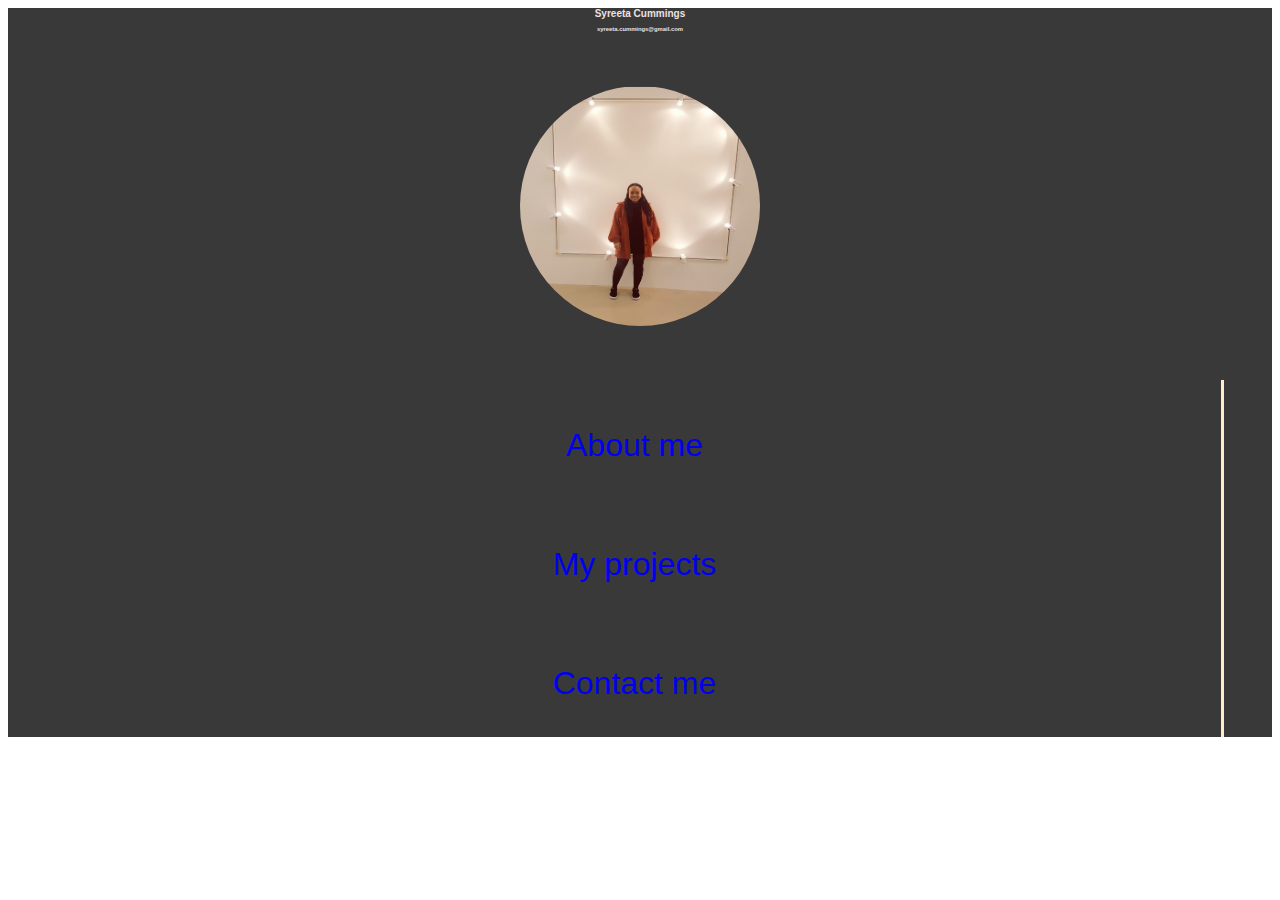
==== portfolio.html @ 4d00e8c9 "portfolio.html added" ====
<!DOCTYPE html>
<html lang="en">

<head>
  <meta charset="UTF-8" />
  <meta http-equiv="X-UA-Compatible" content="IE=edge" />
  <meta name="viewport" content="width=device-width, initial-scale=1.0" />

  <link href="https://cdn.jsdelivr.net/npm/bootstrap@5.0.0-beta3/dist/css/bootstrap.min.css" rel="stylesheet"
    integrity="sha384-eOJMYsd53ii+scO/bJGFsiCZc+5NDVN2yr8+0RDqr0Ql0h+rP48ckxlpbzKgwra6" crossorigin="anonymous" />

  <link rel="stylesheet" href="https://use.fontawesome.com/releases/v5.8.1/css/all.css"
    integrity="sha384-50oBUHEmvpQ+1lW4y57PTFmhCaXp0ML5d60M1M7uH2+nqUivzIebhndOJK28anvf" crossorigin="anonymous" />

  <link rel="stylesheet" type="text/css" href="Assets/style.css" />

  <title>Syreeta Cummings | Portfolio</title>
</head>

<body>
  <header class="d-flex flex-wrap flex-row header">
    <div>
    <h1 class="portfolio-title p-3">Syreeta Cummings</h1>
   
      <h3 class="p-4">syreeta.cummings@gmail.com</h3>
    </div>

    <div class="my-photo-container">
      <!--container used for image-->
      <img class="my-photo" src="./Assets/Images/Portfolio photo2 (2).jpg" alt="Portfolio-photo" />
    </div>
    <nav class="navbar navbar-expand-lg navbar-dark">
      <div class="container-fluid">
        <ul>
          <div class="about-me">
            <li>
              <a class="links" href="#about-me__info"> About me</a>
            </li>
          </div>
          <div class="my-projects">
            <li>
              <a class="links" href="#project-one">My projects</a>
            </li>
          </div>
          <div class="contact-me">
            <li>
              <a class="links" href="#contact-me__details">Contact me </a>
            </li>
          </div>
        </ul>
        
      </div>
    </nav>
  </header>
</body>

</html>
</body>

</html>
---- Assets/style.css ----
.hero {
  max-width: 100%;
  max-height: 10%;
  opacity: 0.9;
}

.header {
  text-align: center;
  background-color: rgb(58, 57, 57);
  color: rgb(235, 225, 225);
  font-size: 5px;
  font-family: "Trebuchet MS", "Lucida Sans Unicode", "Lucida Grande",
    "Lucida Sans", Arial, sans-serif;
}

/* Flex property added to ensure the page is responsive. */
.Navigation-bar-links {
  font-size: 5px;
}

/* Navigation bar links  */
.links {
  text-decoration: none;
  font-size: 2rem;
  flex-wrap: wrap;
  text-align: center;
}

.about-me {
  list-style-type: none;
  border-right: solid blanchedalmond;
  font-size: 3rem;
  margin-right: 3rem;
  padding: 2rem;
  justify-content: center;
}

.my-projects {
  list-style-type: none;
  border-right: solid blanchedalmond;
  font-size: 3rem;
  margin-right: 3rem;
  padding: 2rem;
  justify-content: center;
}

.contact-me {
  list-style-type: none;
  border-right: solid blanchedalmond;
  font-size: 3rem;
  margin-right: 3rem;
  padding: 2rem;
  justify-content: center;
}

/*Main information on page*/
.main-container {
  display: flex;
  background-color: rgb(58, 57, 57);
  color: rgb(235, 225, 225);
  font-size: 10px;
  font-family: "Trebuchet MS", "Lucida Sans Unicode", "Lucida Grande",
    "Lucida Sans", Arial, sans-serif;
}

.my-photo-container {
  padding: 3rem;
}

.my-photo {
  width: 15rem;
  height: 15rem;
  border-radius: 20rem;
}

.information {
  display: flex;
  flex-wrap: wrap;
  flex-shrink: 1; /*shrinks the information if the screen becomes too small*/
  width: 100%;
}

.about-me__info {
  font-size: 1.5rem;
  flex-wrap: wrap;
  justify-content: space-between;
}
.about-me__info h3 {
  font-size: 3rem;
}

.contact-me__details h3 {
  font-size: 3rem;
}

.contact-me__details {
  font-size: 2rem;
  margin-left: 1rem;
}
.projects-section {
  background-color: rgb(58, 57, 57);
}
.project-one-container {
  max-width: 100%;
  max-height: 10%;
  display: flex;
  padding-bottom: 2rem;
}

.project-one {
  position: relative;
  width: 50%;
  margin-left: auto;
  margin-right: auto;
  flex-wrap: wrap;
}

.project-one-img {
  max-width: 100%;
  width: 100%;
  height: auto;
  padding: 4rem;
  padding-left: 6rem;
  flex-wrap: wrap;
  opacity: 0.9;
}

.projects-container {
  display: flex;
  flex-shrink: inherit;
  justify-content: space-around;
}

.projects-img {
  width: 80%;
  justify-content: space-around;
  padding-left: 5rem;
  flex-wrap: row;
  opacity: 0.9;
}

.project-cards {
  max-width: 100%;
  flex-wrap: row;
}

/* Media queries */
/* @media screen and (max-width: 1024px) and (min-width: 768px) {
  html {
    width: 100%;
  }
  .information {
    flex-wrap: wrap;
    display: inline;
  }
  .button-one {
    width: 50%;
    font-size: 100%;
  }
  .button-two,
  .button-three,
  .button-four {
    width: 10%;
    font-size: 1rem;
  }
} */

/* @media screen and (max-width: 767px) and (min-width: 480px) {
  html {
    width: 75%;
  }
  .information {
    flex-wrap: wrap;
    display: inline;
  }
  .hero {
    padding-left: 100px;
  }
  .button-one {
    width: 60%;
    max-height: 10%;
    top: 40%;
    font-size: 100%;
  }
  .button-two,
  .button-three,
  .button-four {
    width: 20%;
    font-size: 1rem;
    display: none;
  }
} */
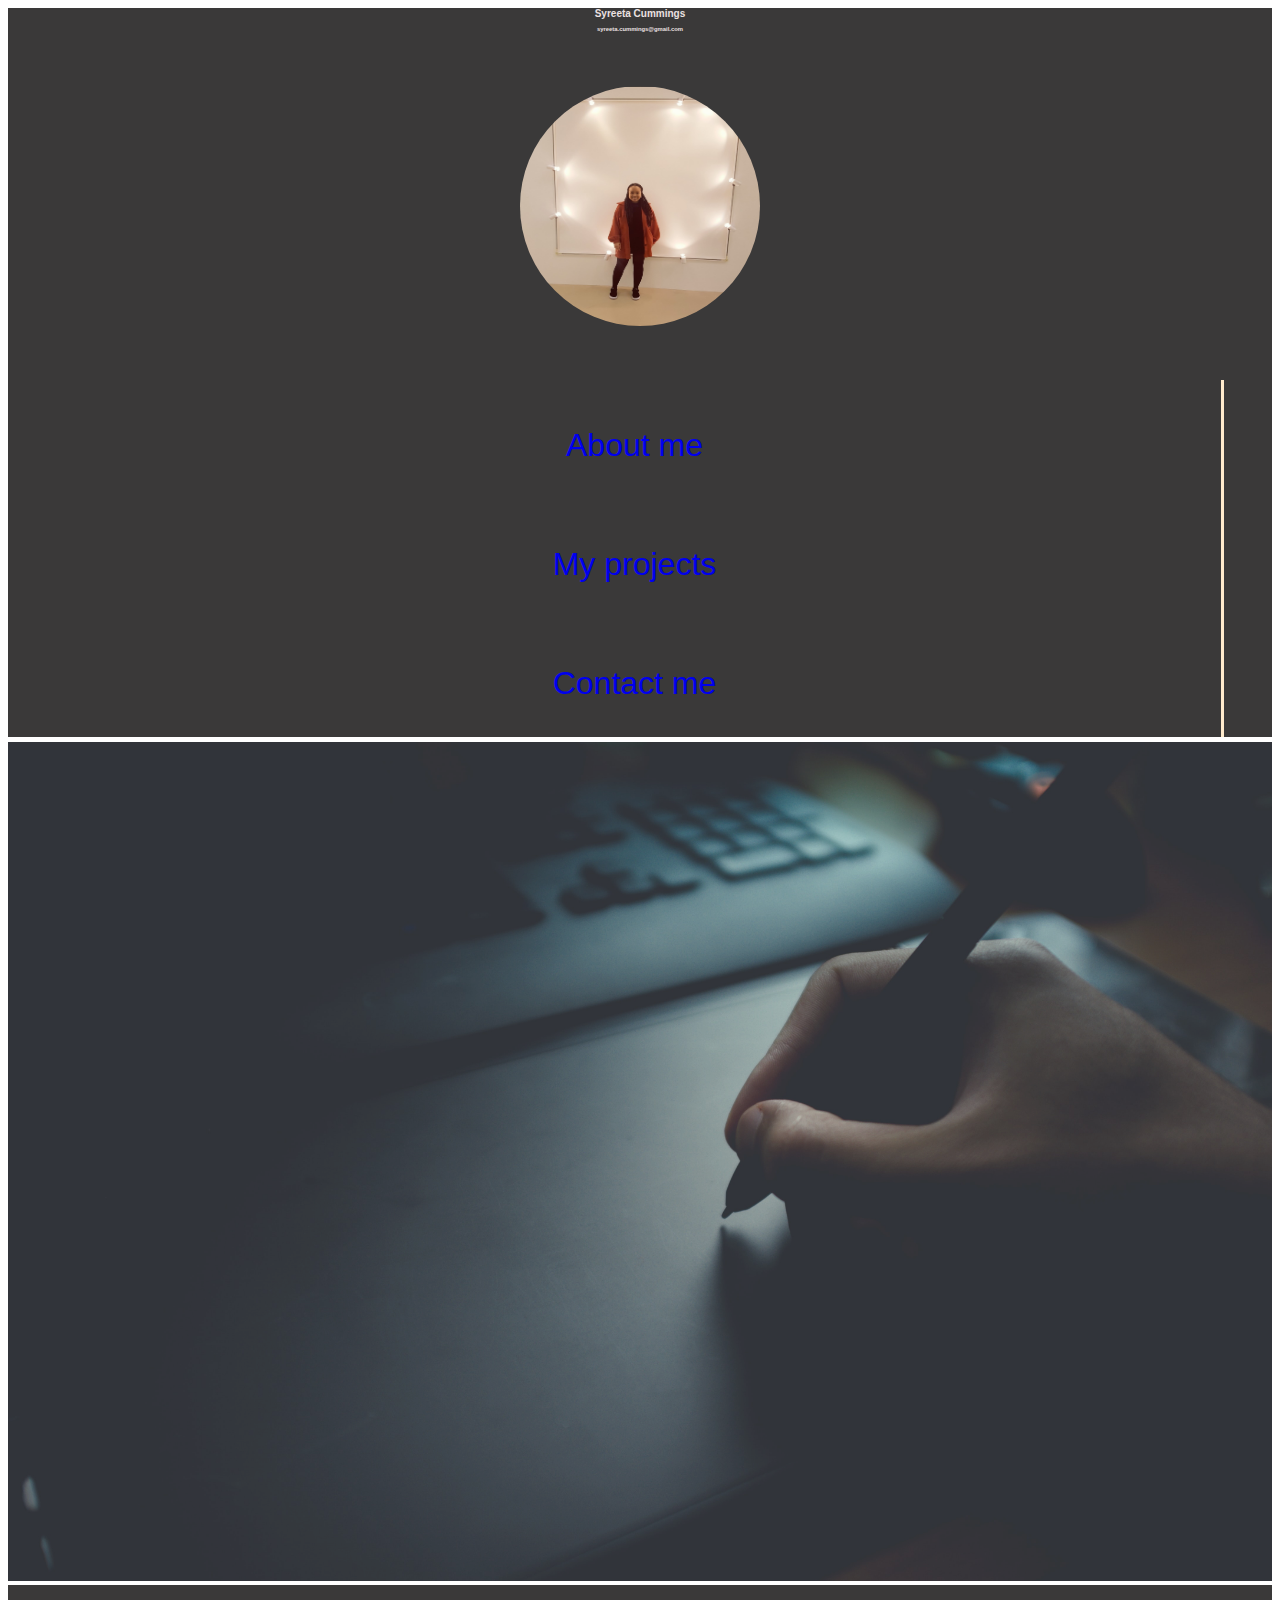
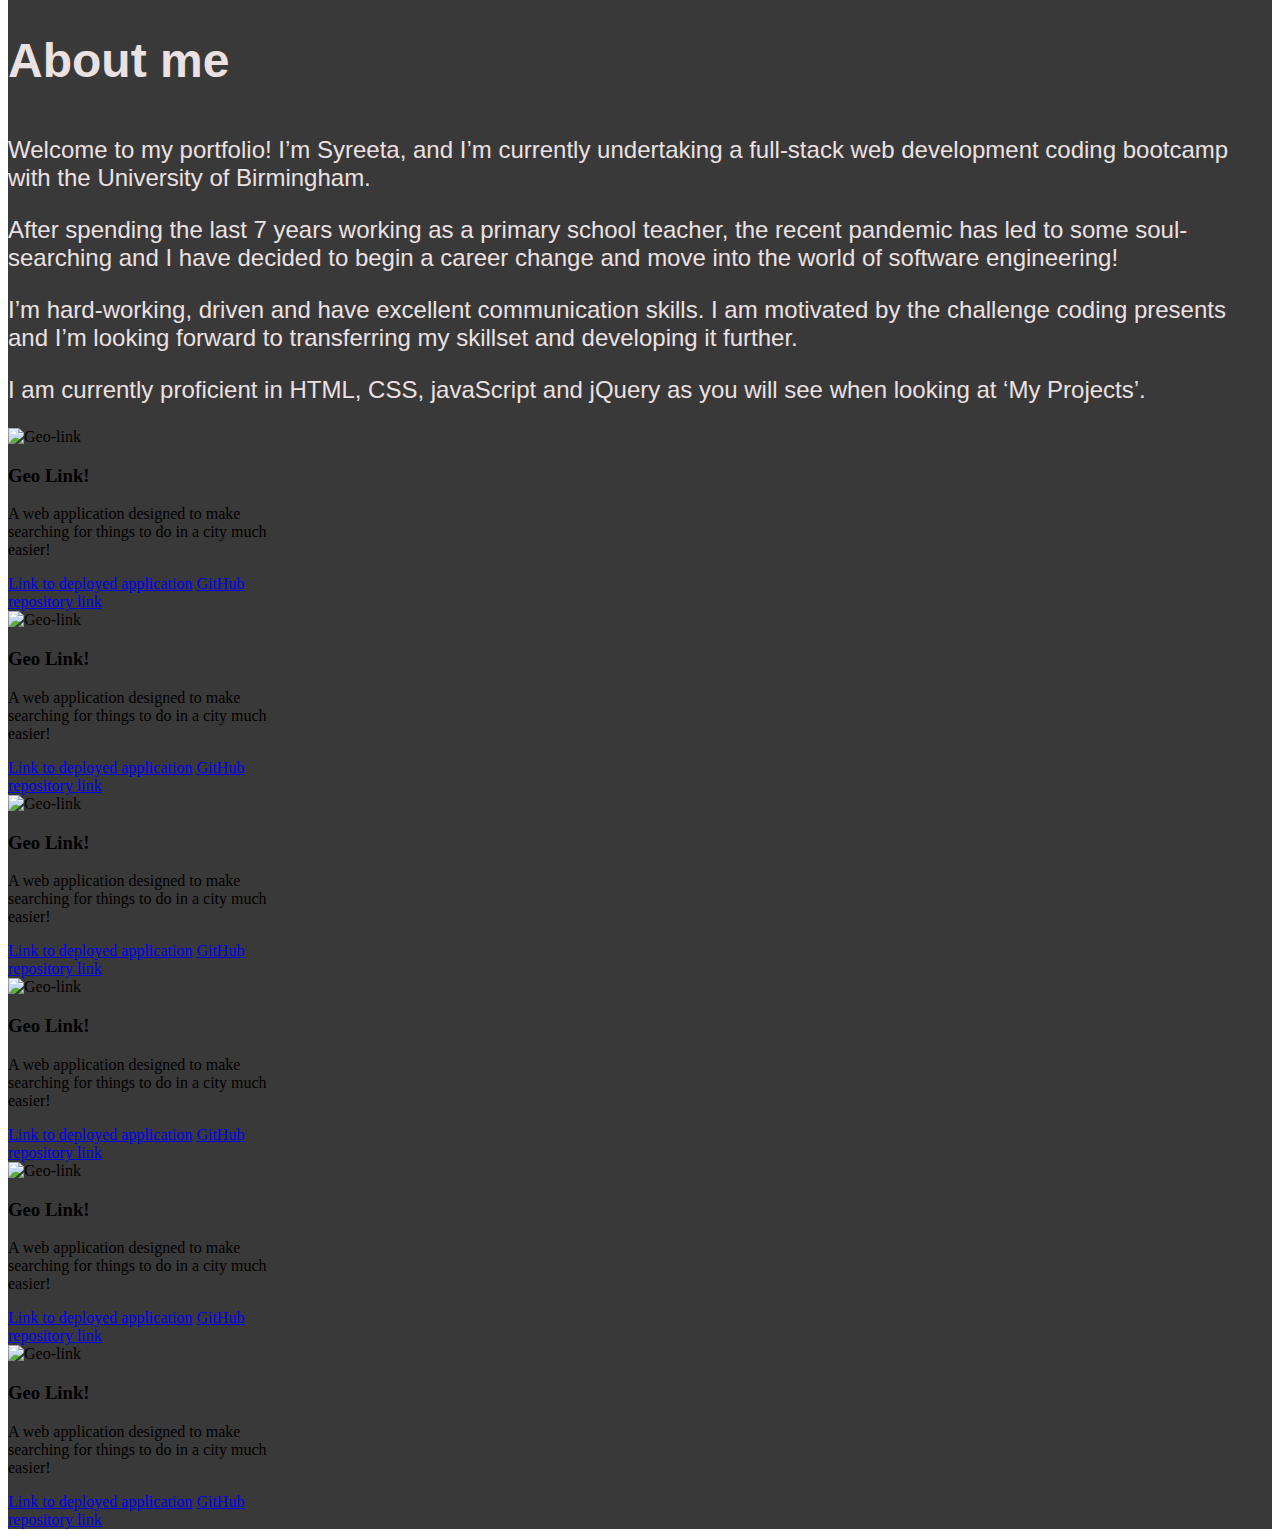
==== commit d23019b5: "cards added correctly with flex" ====
--- a/portfolio.html
+++ b/portfolio.html
@@ -20,8 +20,8 @@
 <body>
   <header class="d-flex flex-wrap flex-row header">
     <div>
-    <h1 class="portfolio-title p-3">Syreeta Cummings</h1>
-   
+      <h1 class="portfolio-title p-3">Syreeta Cummings</h1>
+
       <h3 class="p-4">syreeta.cummings@gmail.com</h3>
     </div>
 
@@ -48,13 +48,170 @@
             </li>
           </div>
         </ul>
-        
       </div>
     </nav>
+
+    <section id="contact-me__details" class="contact-me__details p-5">
+      <!--links to each website provided-->
+
+      <div class="contact-Linkedin">
+        <a href="https://www.linkedin.com/in/syreeta-c-ba8b6b202/"><i class="fab fa-linkedin-in fa-5x"></i></a>
+      </div>
+      <div class="contact-GitHub">
+        <a href="https://github.com/SyreetaC">
+          <i class="fab fa-github fa-5x"></i></a>
+      </div>
+    </section>
   </header>
+  <div>
+    <img src="Assets/Images/glenn-carstens-peters-P1qyEf1g0HU-unsplash.jpg" alt="Hand-working-on-laptop" class="hero" />
+  </div>
+
+  <main>
+    <div class="main-container">
+      <div class="d-flex justify-content-center">
+        <div class="row justify-content-around">
+          <div class="col-9">
+            <div class="information">
+              <section id="about-me__info" class="about-me__info">
+                <h3>About me</h3>
+                <p>
+                  Welcome to my portfolio! I’m Syreeta, and I’m currently
+                  undertaking a full-stack web development coding bootcamp with the
+                  University of Birmingham.
+                </p>
+                <p>
+                  After spending the last 7 years working as a primary school
+                  teacher, the recent pandemic has led to some soul-searching and I
+                  have decided to begin a career change and move into the world of
+                  software engineering!
+                </p>
+                <p>
+                  I’m hard-working, driven and have excellent communication skills.
+                  I am motivated by the challenge coding presents and I’m looking
+                  forward to transferring my skillset and developing it further.
+                </p>
+                <p>
+                  I am currently proficient in HTML, CSS, javaScript and jQuery as you will see when
+                  looking at ‘My Projects’.
+                </p>
+              </section>
+            </div>
+          </div>
+        </div>
+      </div>
+  </main>
+
+  <div>
+    <section class="projects-section d-flex flex-wrap justify-content-evenly">
+      <div class="project-one-container">
+
+        <div class="card m-3" id="project-one" style="width: 18rem;">
+          <img src="assets/images/Geo-link.png" class="card-img-top" alt="Geo-link">
+          <div class="card-body">
+            <h3 class="card-title">Geo Link!</h3>
+            <p class="card-text"> A web application designed to make searching for things to do in a city much easier!
+            </p>
+          </div>
+          <div class="card-body">
+            <a href="https://syreetac.github.io/geo-link/" class="card-link">Link to deployed application</a>
+            <a href="https://github.com/SyreetaC/geo-link" class="card-link">GitHub repository link</a>
+          </div>
+        </div>
+
+      </div>
+      <!-- Project 2 -->
+      <div class="project-one-container">
+
+        <div class="card m-3" id="project-one" style="width: 18rem;">
+          <img src="assets/images/Geo-link.png" class="card-img-top" alt="Geo-link">
+          <div class="card-body">
+            <h3 class="card-title">Geo Link!</h3>
+            <p class="card-text"> A web application designed to make searching for things to do in a city much easier!
+            </p>
+          </div>
+          <div class="card-body">
+            <a href="https://syreetac.github.io/geo-link/" class="card-link">Link to deployed application</a>
+            <a href="https://github.com/SyreetaC/geo-link" class="card-link">GitHub repository link</a>
+          </div>
+        </div>
+
+      </div>
+      
+      <!-- Project 3 -->
+      <div class="project-one-container">
+
+        <div class="card m-3" id="project-one" style="width: 18rem;">
+          <img src="assets/images/Geo-link.png" class="card-img-top" alt="Geo-link">
+          <div class="card-body">
+            <h3 class="card-title">Geo Link!</h3>
+            <p class="card-text"> A web application designed to make searching for things to do in a city much easier!
+            </p>
+          </div>
+          <div class="card-body">
+            <a href="https://syreetac.github.io/geo-link/" class="card-link">Link to deployed application</a>
+            <a href="https://github.com/SyreetaC/geo-link" class="card-link">GitHub repository link</a>
+          </div>
+        </div>
+
+      </div>
+      
+      <!-- Project 4 -->
+      <div class="project-one-container">
+
+        <div class="card m-3" id="project-one" style="width: 18rem;">
+          <img src="assets/images/Geo-link.png" class="card-img-top" alt="Geo-link">
+          <div class="card-body">
+            <h3 class="card-title">Geo Link!</h3>
+            <p class="card-text"> A web application designed to make searching for things to do in a city much easier!
+            </p>
+          </div>
+          <div class="card-body">
+            <a href="https://syreetac.github.io/geo-link/" class="card-link">Link to deployed application</a>
+            <a href="https://github.com/SyreetaC/geo-link" class="card-link">GitHub repository link</a>
+          </div>
+        </div>
+
+      </div>
+     
+      <!-- Project 5 -->
+      <div class="project-one-container">
+
+        <div class="card m-3" id="project-one" style="width: 18rem;">
+          <img src="assets/images/Geo-link.png" class="card-img-top" alt="Geo-link">
+          <div class="card-body">
+            <h3 class="card-title">Geo Link!</h3>
+            <p class="card-text"> A web application designed to make searching for things to do in a city much easier!
+            </p>
+          </div>
+          <div class="card-body">
+            <a href="https://syreetac.github.io/geo-link/" class="card-link">Link to deployed application</a>
+            <a href="https://github.com/SyreetaC/geo-link" class="card-link">GitHub repository link</a>
+          </div>
+        </div>
+
+      </div>
+     
+      <!-- Project 6 -->
+      <div class="project-one-container">
+
+        <div class="card m-3" id="project-one" style="width: 18rem;">
+          <img src="assets/images/Geo-link.png" class="card-img-top" alt="Geo-link">
+          <div class="card-body">
+            <h3 class="card-title">Geo Link!</h3>
+            <p class="card-text"> A web application designed to make searching for things to do in a city much easier!
+            </p>
+          </div>
+          <div class="card-body">
+            <a href="https://syreetac.github.io/geo-link/" class="card-link">Link to deployed application</a>
+            <a href="https://github.com/SyreetaC/geo-link" class="card-link">GitHub repository link</a>
+          </div>
+        </div>
+
+      </div>
+      
+    </section>
+  </div>
 </body>
 
-</html>
-</body>
-
 </html>--- a/Assets/style.css
+++ b/Assets/style.css
@@ -100,12 +100,12 @@
 .projects-section {
   background-color: rgb(58, 57, 57);
 }
-.project-one-container {
+/* .project-one-container {
   max-width: 100%;
   max-height: 10%;
   display: flex;
   padding-bottom: 2rem;
-}
+} */
 
 .project-one {
   position: relative;
@@ -143,50 +143,3 @@
   max-width: 100%;
   flex-wrap: row;
 }
-
-/* Media queries */
-/* @media screen and (max-width: 1024px) and (min-width: 768px) {
-  html {
-    width: 100%;
-  }
-  .information {
-    flex-wrap: wrap;
-    display: inline;
-  }
-  .button-one {
-    width: 50%;
-    font-size: 100%;
-  }
-  .button-two,
-  .button-three,
-  .button-four {
-    width: 10%;
-    font-size: 1rem;
-  }
-} */
-
-/* @media screen and (max-width: 767px) and (min-width: 480px) {
-  html {
-    width: 75%;
-  }
-  .information {
-    flex-wrap: wrap;
-    display: inline;
-  }
-  .hero {
-    padding-left: 100px;
-  }
-  .button-one {
-    width: 60%;
-    max-height: 10%;
-    top: 40%;
-    font-size: 100%;
-  }
-  .button-two,
-  .button-three,
-  .button-four {
-    width: 20%;
-    font-size: 1rem;
-    display: none;
-  }
-} */
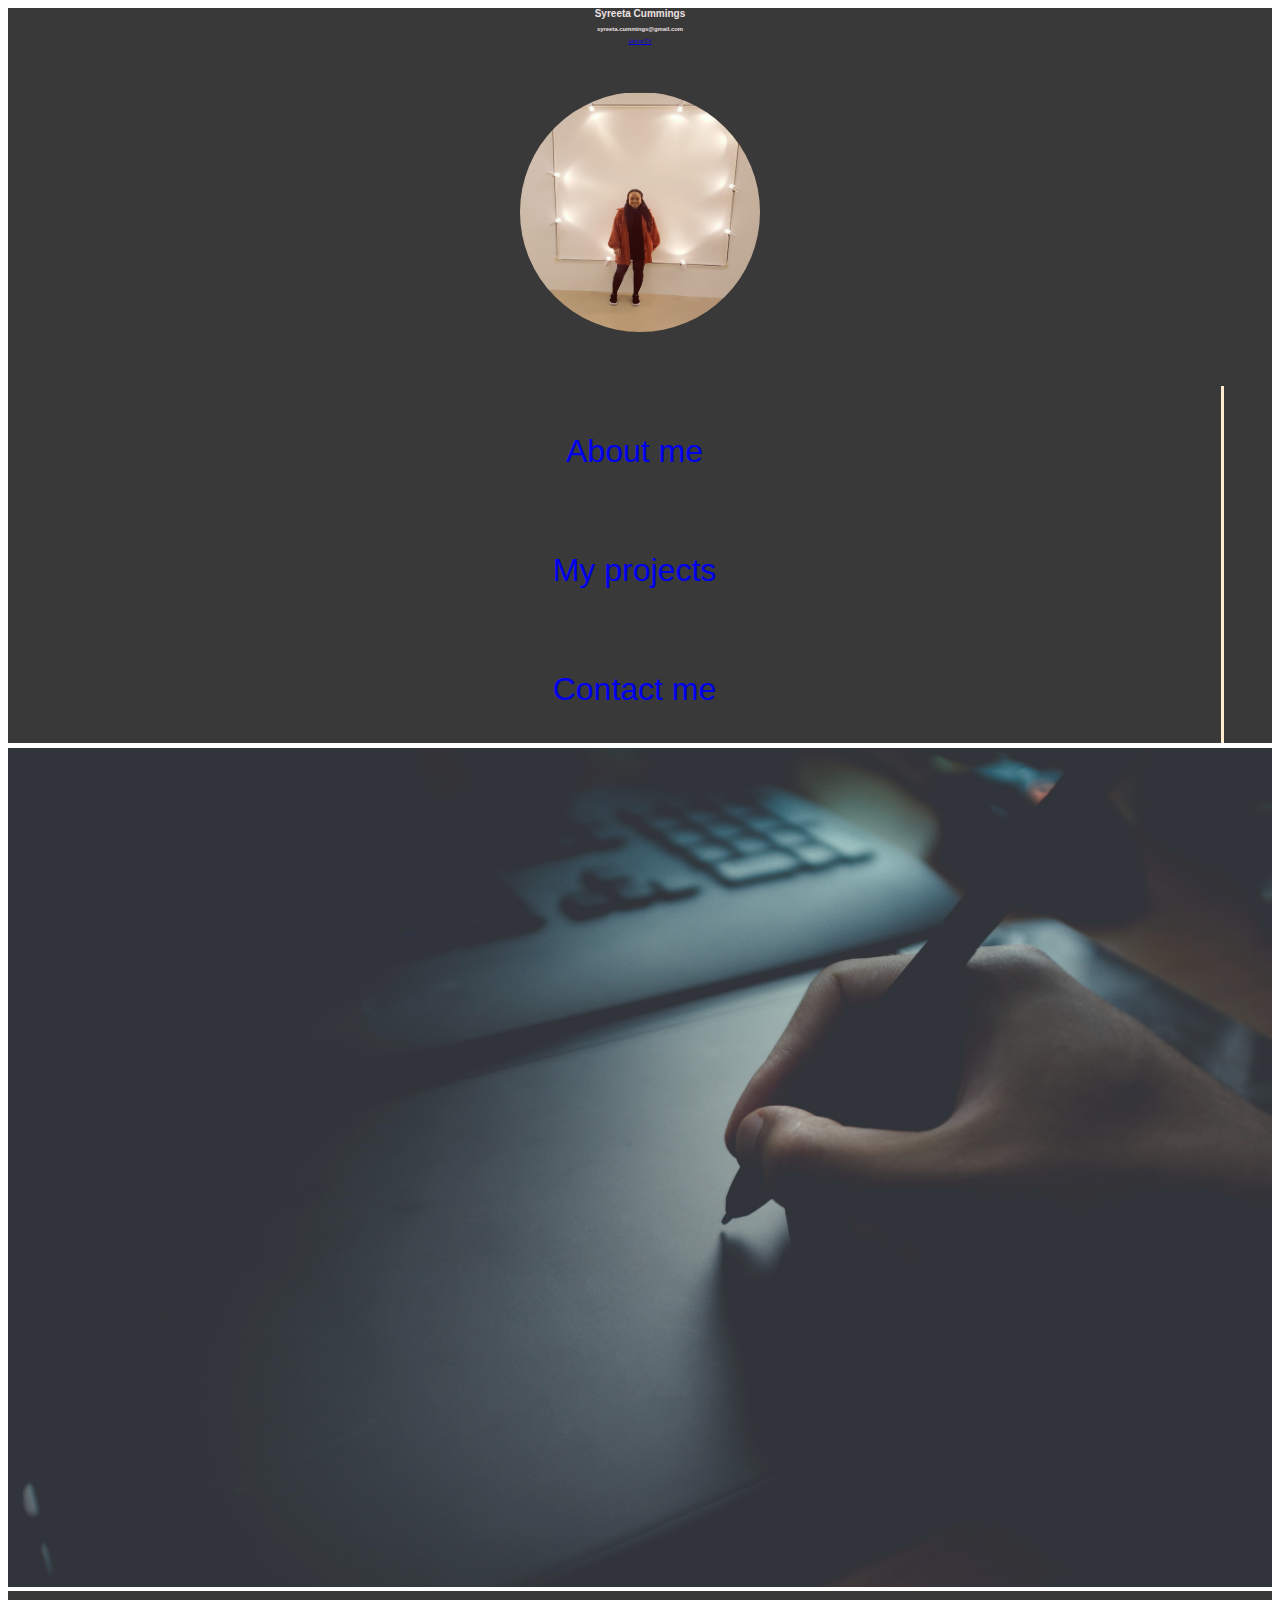
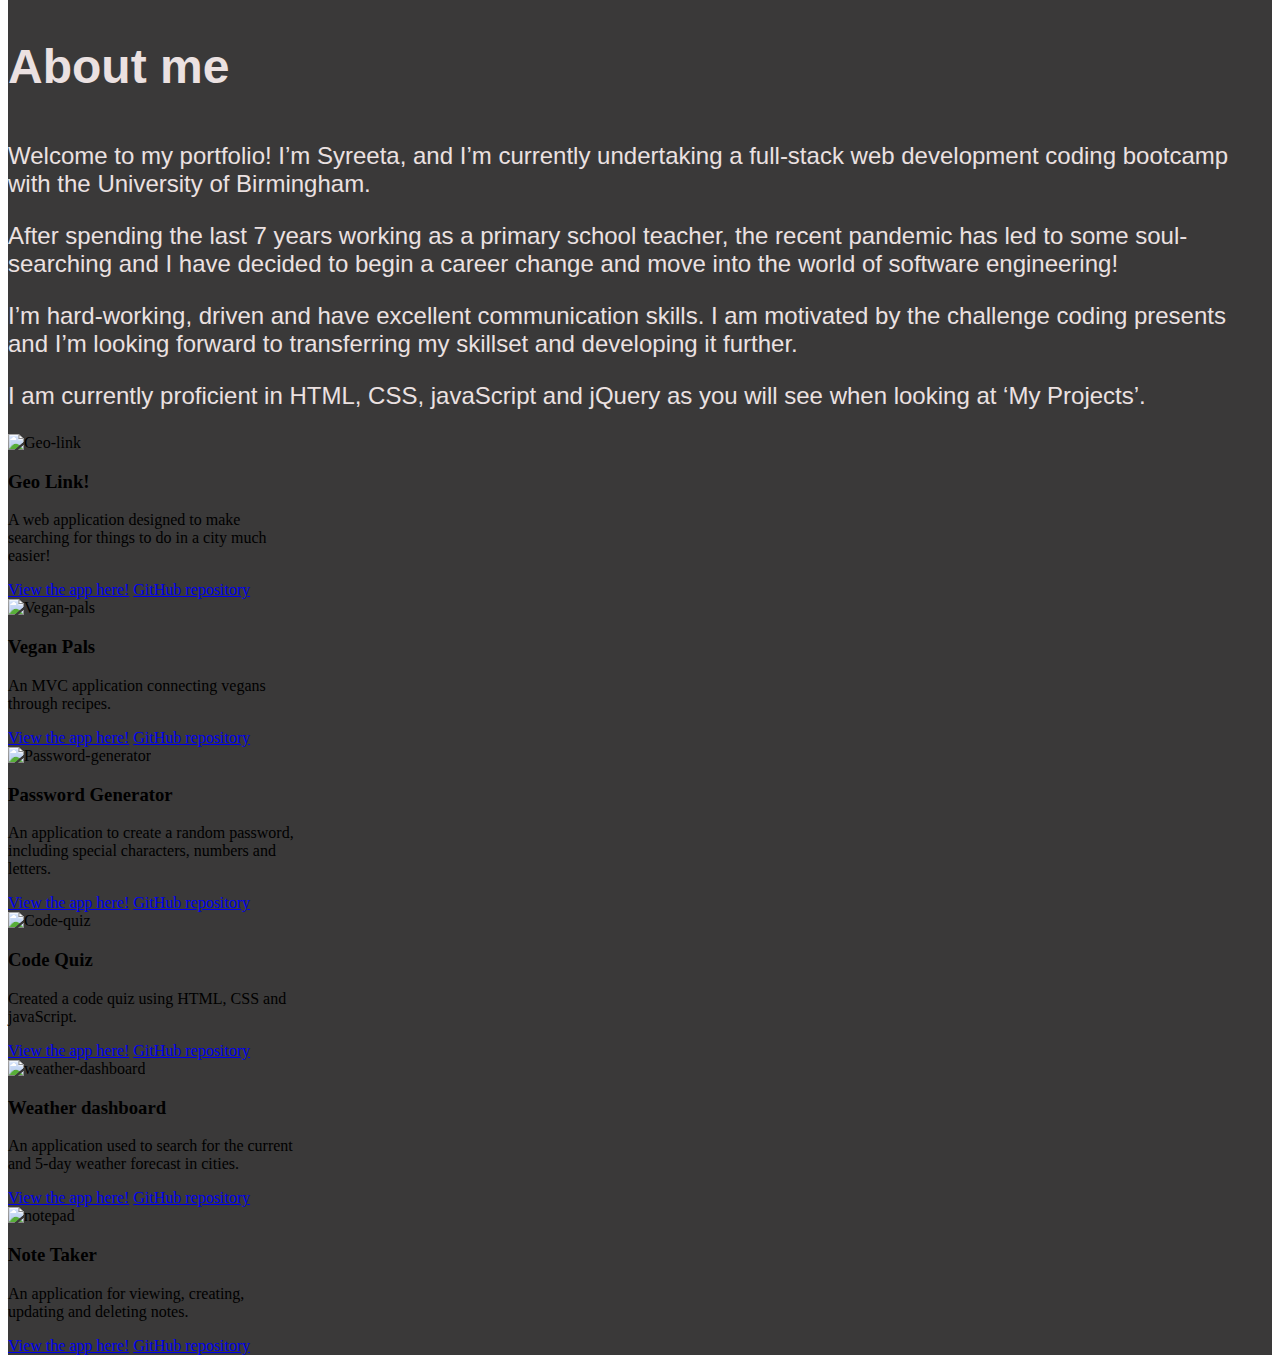
==== commit 1f8bb8c6: "added project images and cards now responsive" ====
--- a/portfolio.html
+++ b/portfolio.html
@@ -23,6 +23,9 @@
       <h1 class="portfolio-title p-3">Syreeta Cummings</h1>
 
       <h3 class="p-4">syreeta.cummings@gmail.com</h3>
+
+      <a href="https://drive.google.com/file/d/1sUN8LPDAFVQ6pjAJCc61Nvwi6i2tLEHL/view?usp=sharing"
+        class="btn btn-secondary btn-lg" tabindex="-1" role="button" aria-disabled="true">Link to CV</a>
     </div>
 
     <div class="my-photo-container">
@@ -51,7 +54,7 @@
       </div>
     </nav>
 
-    <section id="contact-me__details" class="contact-me__details p-5">
+    <section id="contact-me__details" class="contact-me__details py-5">
       <!--links to each website provided-->
 
       <div class="contact-Linkedin">
@@ -104,112 +107,113 @@
 
   <div>
     <section class="projects-section d-flex flex-wrap justify-content-evenly">
-      <div class="project-one-container">
-
-        <div class="card m-3" id="project-one" style="width: 18rem;">
-          <img src="assets/images/Geo-link.png" class="card-img-top" alt="Geo-link">
-          <div class="card-body">
-            <h3 class="card-title">Geo Link!</h3>
-            <p class="card-text"> A web application designed to make searching for things to do in a city much easier!
-            </p>
-          </div>
-          <div class="card-body">
-            <a href="https://syreetac.github.io/geo-link/" class="card-link">Link to deployed application</a>
-            <a href="https://github.com/SyreetaC/geo-link" class="card-link">GitHub repository link</a>
-          </div>
-        </div>
-
-      </div>
+
+      <!--Project 1 -->
+      <div class="card m-3 text-center" id="project-one" style="width: 18rem;">
+        <img src="assets/images/Geo-link.png" class="card-img-top" alt="Geo-link">
+        <div class="card-body">
+          <h3 class="card-title">Geo Link!</h3>
+          <p class="card-text"> A web application designed to make searching for things to do in a city much easier!
+          </p>
+        </div>
+        <div class="card-body">
+          <a href="https://syreetac.github.io/geo-link/" class="btn btn-secondary btn-lg mb-2" tabindex="-1"
+            role="button" aria-disabled="true">View the app here!</a>
+          <a href="https://github.com/SyreetaC/geo-link" class="btn btn-secondary btn-lg mb-2" tabindex="-1"
+            role="button" aria-disabled="true">GitHub repository</a>
+        </div>
+      </div>
+
+
       <!-- Project 2 -->
-      <div class="project-one-container">
-
-        <div class="card m-3" id="project-one" style="width: 18rem;">
-          <img src="assets/images/Geo-link.png" class="card-img-top" alt="Geo-link">
-          <div class="card-body">
-            <h3 class="card-title">Geo Link!</h3>
-            <p class="card-text"> A web application designed to make searching for things to do in a city much easier!
-            </p>
-          </div>
-          <div class="card-body">
-            <a href="https://syreetac.github.io/geo-link/" class="card-link">Link to deployed application</a>
-            <a href="https://github.com/SyreetaC/geo-link" class="card-link">GitHub repository link</a>
-          </div>
-        </div>
-
-      </div>
-      
+      <div class="card m-3 text-center" id="project-one" style="width: 18rem;">
+        <img src="assets/images/vegan-pals.png" class="card-img-top" alt="Vegan-pals">
+        <div class="card-body">
+          <h3 class="card-title">Vegan Pals</h3>
+          <p class="card-text"> An MVC application connecting vegans through recipes.
+          </p>
+        </div>
+        <div class="card-body">
+          <a href="https://stormy-stream-13655.herokuapp.com/" class="btn btn-secondary btn-lg mb-2" tabindex="-1"
+            role="button" aria-disabled="true">View the app here!</a>
+          <a href="https://github.com/SyreetaC/vegan-pals" class="btn btn-secondary btn-lg mb-2" tabindex="-1"
+            role="button" aria-disabled="true">GitHub repository</a>
+        </div>
+      </div>
+
+
       <!-- Project 3 -->
-      <div class="project-one-container">
-
-        <div class="card m-3" id="project-one" style="width: 18rem;">
-          <img src="assets/images/Geo-link.png" class="card-img-top" alt="Geo-link">
-          <div class="card-body">
-            <h3 class="card-title">Geo Link!</h3>
-            <p class="card-text"> A web application designed to make searching for things to do in a city much easier!
-            </p>
-          </div>
-          <div class="card-body">
-            <a href="https://syreetac.github.io/geo-link/" class="card-link">Link to deployed application</a>
-            <a href="https://github.com/SyreetaC/geo-link" class="card-link">GitHub repository link</a>
-          </div>
-        </div>
-
-      </div>
-      
+      <div class="card m-3 text-center" id="project-one" style="width: 18rem;">
+        <img src="assets/images/password.jpg" class="card-img-top" alt="Password-generator">
+        <div class="card-body">
+          <h3 class="card-title">Password Generator</h3>
+          <p class="card-text"> An application to create a random password, including special characters, numbers and
+            letters.
+          </p>
+        </div>
+        <div class="card-body">
+          <a href="https://syreetac.github.io/Password-generator/" class="btn btn-secondary btn-lg mb-2" tabindex="-1"
+            role="button" aria-disabled="true">View the app here!</a>
+          <a href="https://github.com/SyreetaC/Password-generator" class="btn btn-secondary btn-lg mb-2" tabindex="-1"
+            role="button" aria-disabled="true">GitHub repository</a>
+
+        </div>
+      </div>
+
+
       <!-- Project 4 -->
-      <div class="project-one-container">
-
-        <div class="card m-3" id="project-one" style="width: 18rem;">
-          <img src="assets/images/Geo-link.png" class="card-img-top" alt="Geo-link">
-          <div class="card-body">
-            <h3 class="card-title">Geo Link!</h3>
-            <p class="card-text"> A web application designed to make searching for things to do in a city much easier!
-            </p>
-          </div>
-          <div class="card-body">
-            <a href="https://syreetac.github.io/geo-link/" class="card-link">Link to deployed application</a>
-            <a href="https://github.com/SyreetaC/geo-link" class="card-link">GitHub repository link</a>
-          </div>
-        </div>
-
-      </div>
-     
+      <div class="card m-3 text-center" id="project-one" style="width: 18rem;">
+        <img src="assets/images/quiz.jpg" class="card-img-top" alt="Code-quiz">
+        <div class="card-body">
+          <h3 class="card-title">Code Quiz</h3>
+          <p class="card-text"> Created a code quiz using HTML, CSS and javaScript.
+          </p>
+        </div>
+        <div class="card-body">
+          <a href="https://syreetac.github.io/code-quiz/" class="btn btn-secondary btn-lg mb-2" tabindex="-1"
+            role="button" aria-disabled="true">View the app here!</a>
+          <a href="https://github.com/SyreetaC/code-quiz" class="btn btn-secondary btn-lg mb-2" tabindex="-1"
+            role="button" aria-disabled="true">GitHub repository</a>
+
+        </div>
+      </div>
+
       <!-- Project 5 -->
-      <div class="project-one-container">
-
-        <div class="card m-3" id="project-one" style="width: 18rem;">
-          <img src="assets/images/Geo-link.png" class="card-img-top" alt="Geo-link">
-          <div class="card-body">
-            <h3 class="card-title">Geo Link!</h3>
-            <p class="card-text"> A web application designed to make searching for things to do in a city much easier!
-            </p>
-          </div>
-          <div class="card-body">
-            <a href="https://syreetac.github.io/geo-link/" class="card-link">Link to deployed application</a>
-            <a href="https://github.com/SyreetaC/geo-link" class="card-link">GitHub repository link</a>
-          </div>
-        </div>
-
-      </div>
-     
+      <div class="card m-3 text-center" id="project-one" style="width: 18rem;">
+        <img src="assets/images/weather.jpg" class="card-img-top" alt="weather-dashboard">
+        <div class="card-body">
+          <h3 class="card-title">Weather dashboard</h3>
+          <p class="card-text"> An application used to search for the current and 5-day weather forecast in cities.
+          </p>
+        </div>
+        <div class="card-body">
+          <a href="https://syreetac.github.io/weather-dashboard/" class="btn btn-secondary btn-lg mb-2" tabindex="-1"
+            role="button" aria-disabled="true">View the app here!</a>
+          <a href="https://github.com/SyreetaC/weather-dashboard" class="btn btn-secondary btn-lg mb-2" tabindex="-1"
+            role="button" aria-disabled="true">GitHub repository</a>
+
+        </div>
+      </div>
+
+
       <!-- Project 6 -->
-      <div class="project-one-container">
-
-        <div class="card m-3" id="project-one" style="width: 18rem;">
-          <img src="assets/images/Geo-link.png" class="card-img-top" alt="Geo-link">
-          <div class="card-body">
-            <h3 class="card-title">Geo Link!</h3>
-            <p class="card-text"> A web application designed to make searching for things to do in a city much easier!
-            </p>
-          </div>
-          <div class="card-body">
-            <a href="https://syreetac.github.io/geo-link/" class="card-link">Link to deployed application</a>
-            <a href="https://github.com/SyreetaC/geo-link" class="card-link">GitHub repository link</a>
-          </div>
-        </div>
-
-      </div>
-      
+      <div class="card m-3 text-center" id="project-one" style="width: 18rem;">
+        <img src="assets/images/notepad.jpg" class="card-img-top" alt="notepad">
+        <div class="card-body">
+          <h3 class="card-title">Note Taker</h3>
+          <p class="card-text"> An application for viewing, creating, updating and deleting notes.
+          </p>
+        </div>
+        <div class="card-body">
+          <a href="https://syreetac.github.io/note-taker/" class="btn btn-secondary btn-lg mb-2" tabindex="-1"
+            role="button" aria-disabled="true">View the app here!</a>
+          <a href="https://github.com/SyreetaC/note-taker" class="btn btn-secondary btn-lg mb-2" tabindex="-1"
+            role="button" aria-disabled="true">GitHub repository</a>
+
+        </div>
+      </div>
+
+
     </section>
   </div>
 </body>
--- a/Assets/style.css
+++ b/Assets/style.css
@@ -100,30 +100,6 @@
 .projects-section {
   background-color: rgb(58, 57, 57);
 }
-/* .project-one-container {
-  max-width: 100%;
-  max-height: 10%;
-  display: flex;
-  padding-bottom: 2rem;
-} */
-
-.project-one {
-  position: relative;
-  width: 50%;
-  margin-left: auto;
-  margin-right: auto;
-  flex-wrap: wrap;
-}
-
-.project-one-img {
-  max-width: 100%;
-  width: 100%;
-  height: auto;
-  padding: 4rem;
-  padding-left: 6rem;
-  flex-wrap: wrap;
-  opacity: 0.9;
-}
 
 .projects-container {
   display: flex;
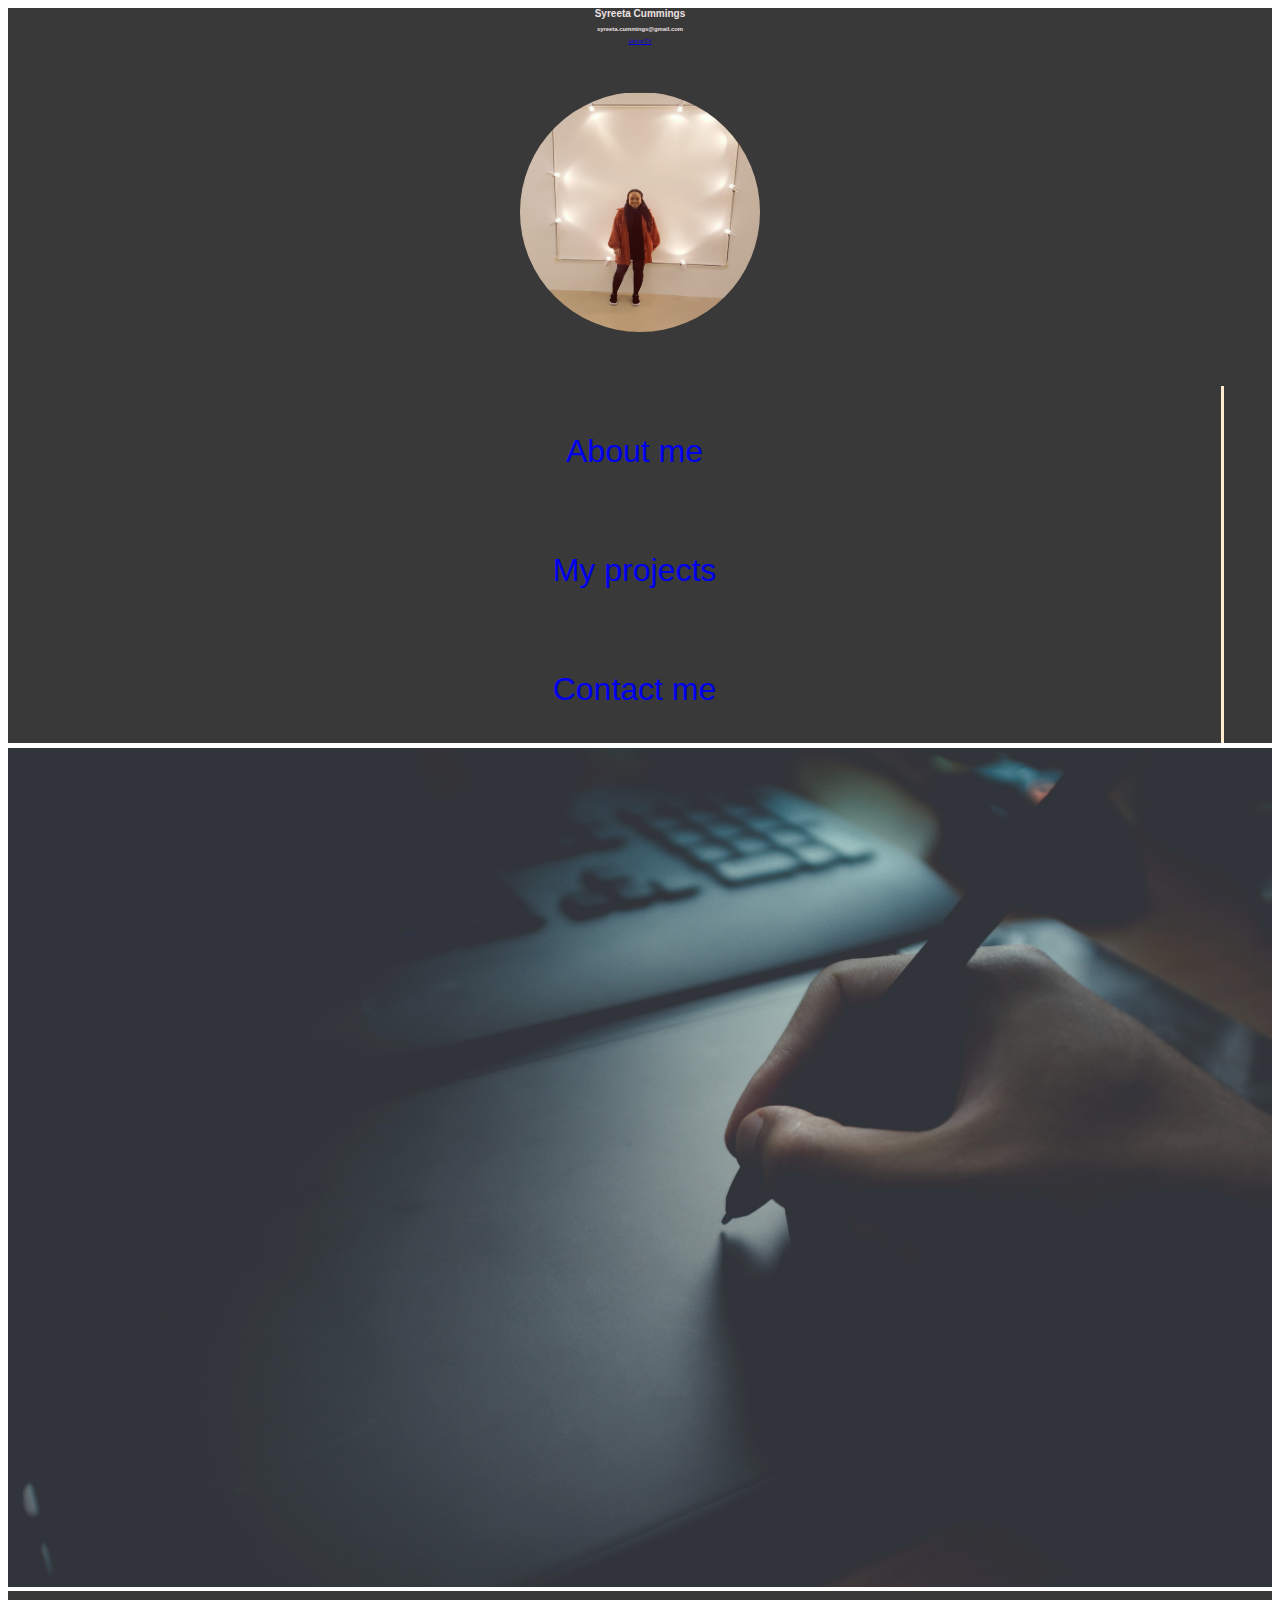
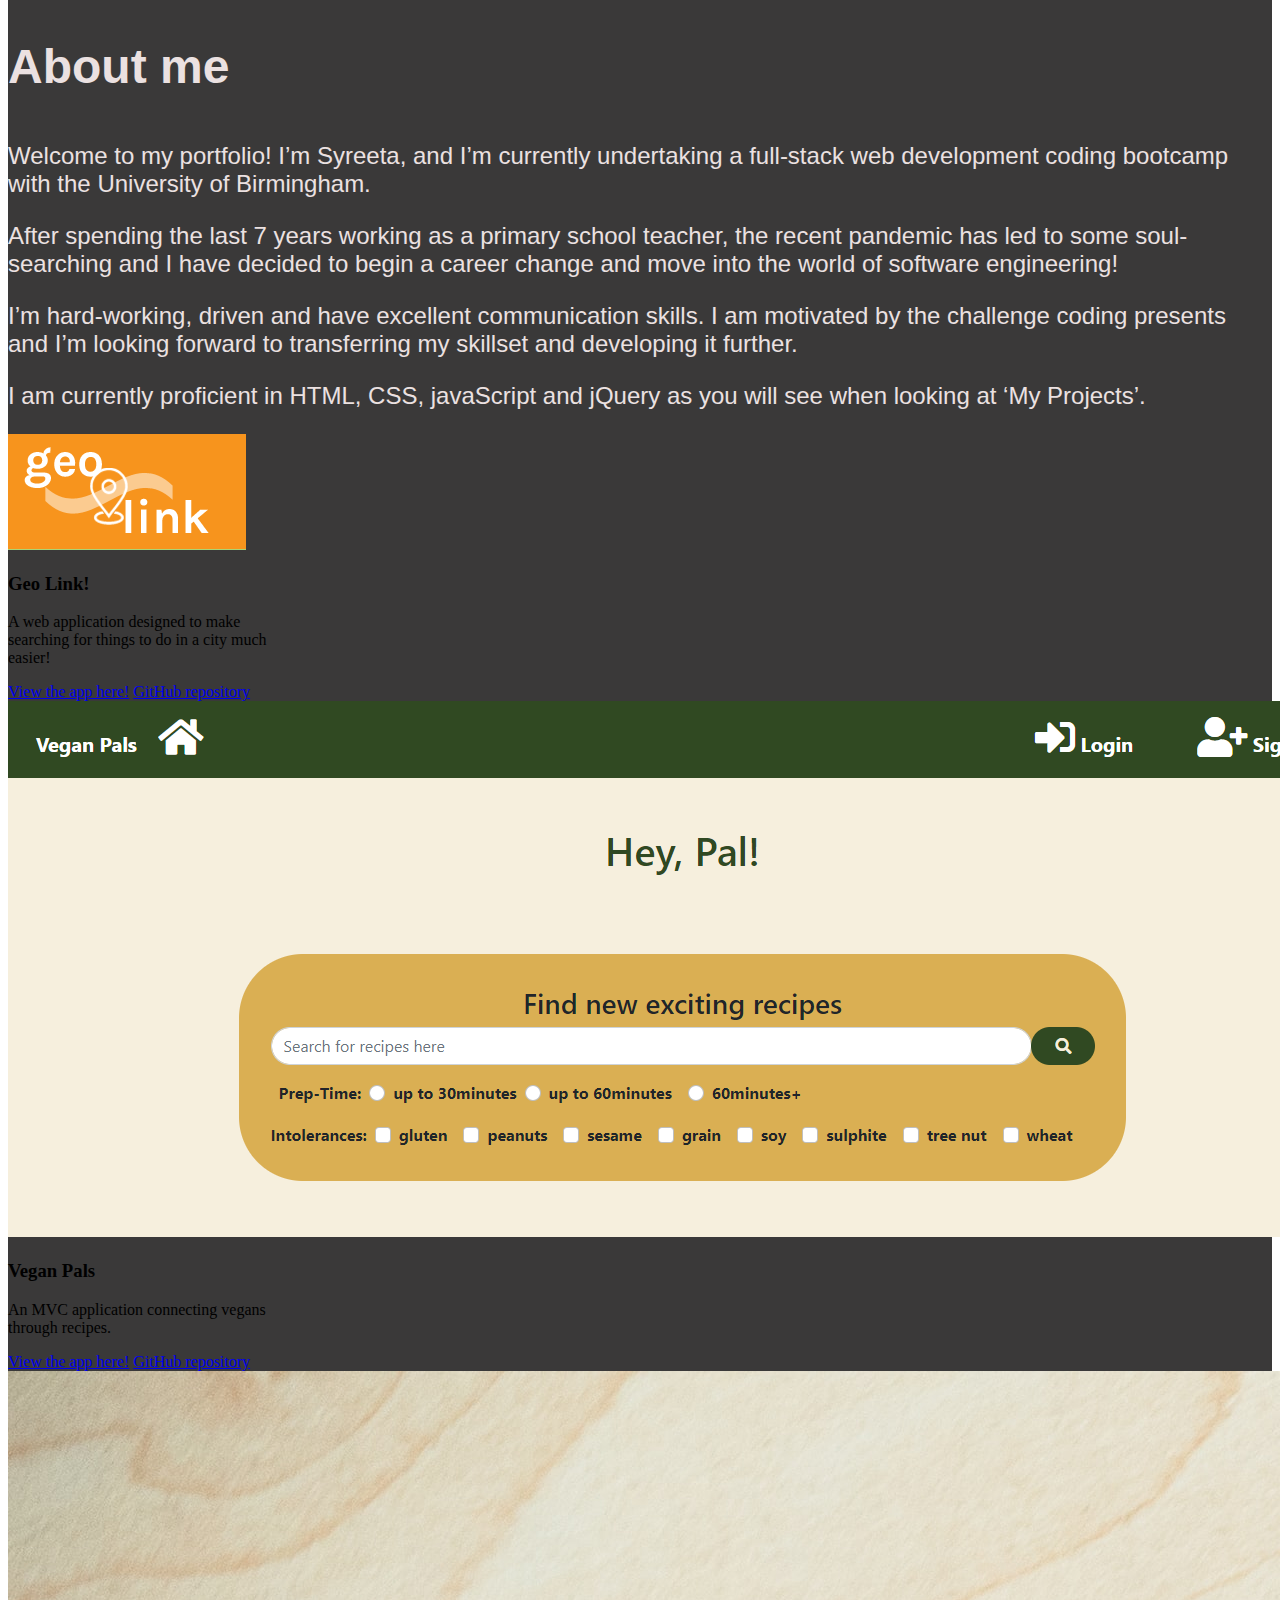
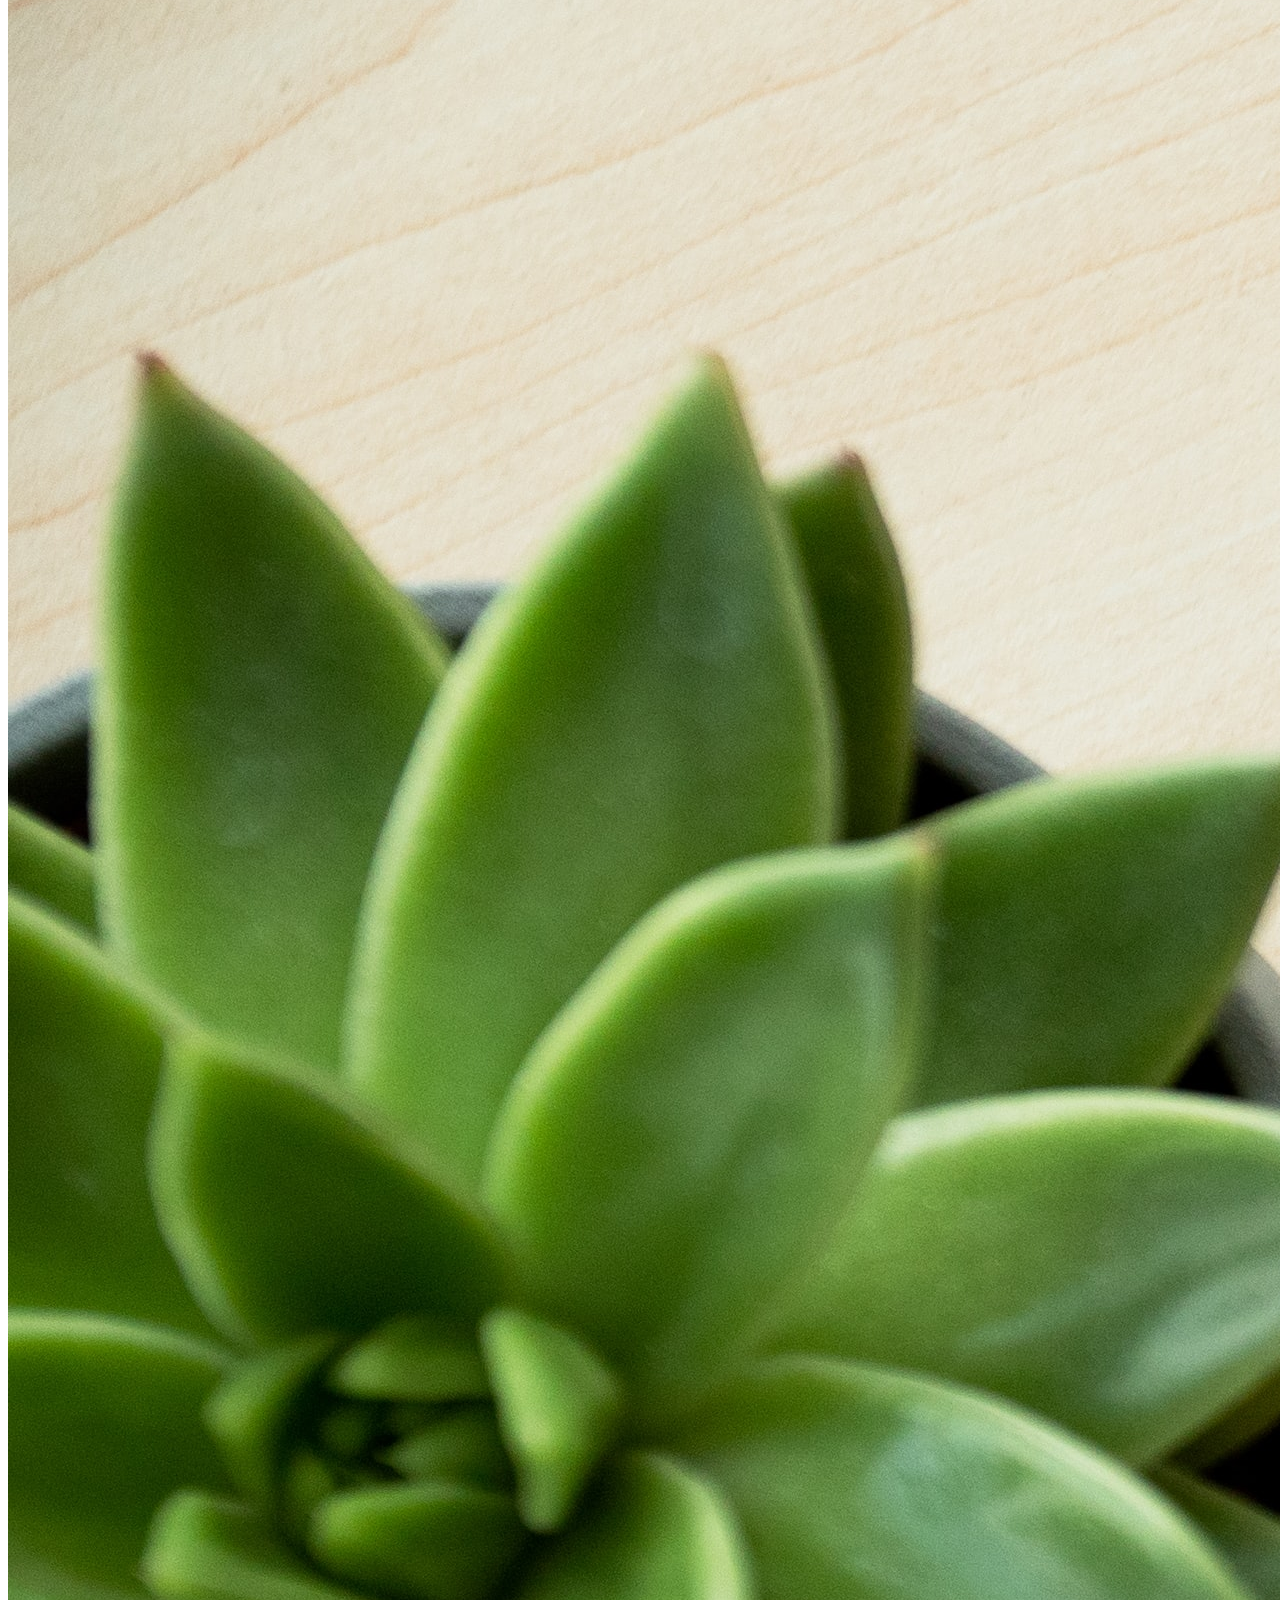
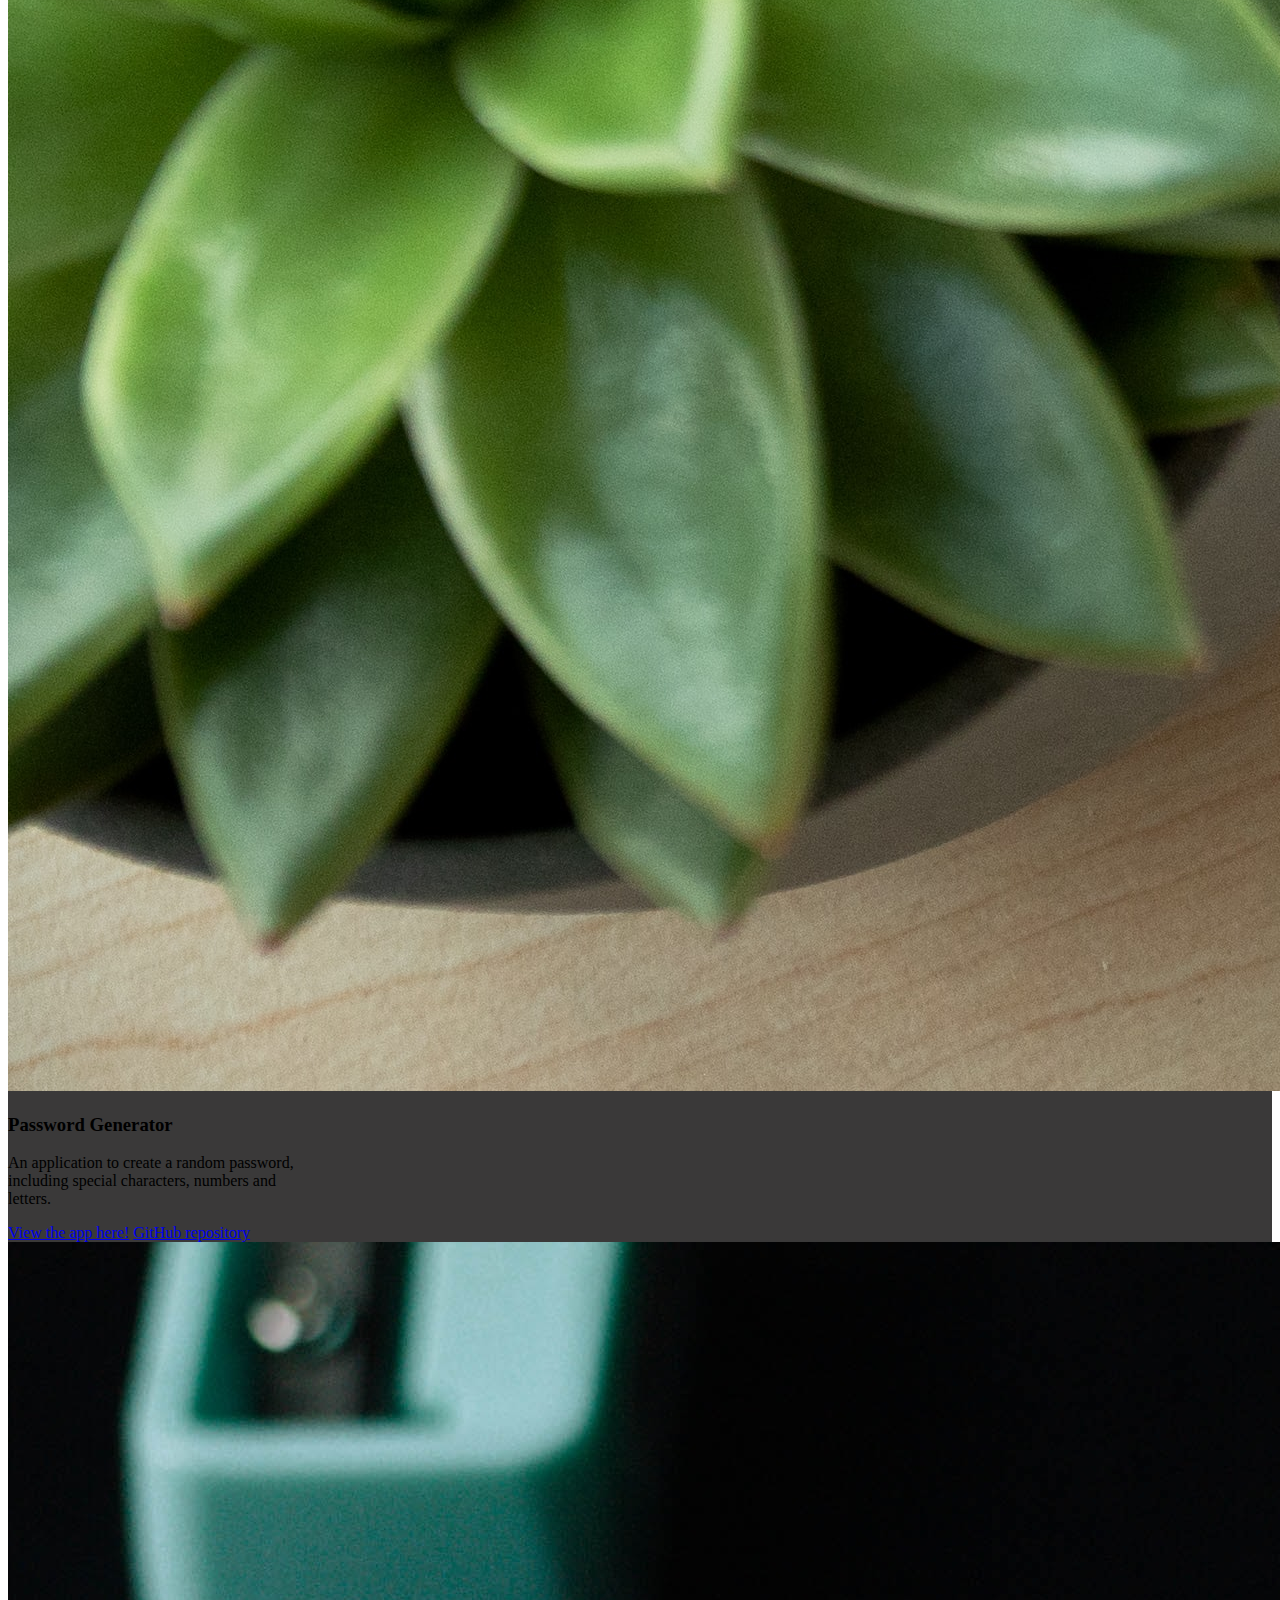
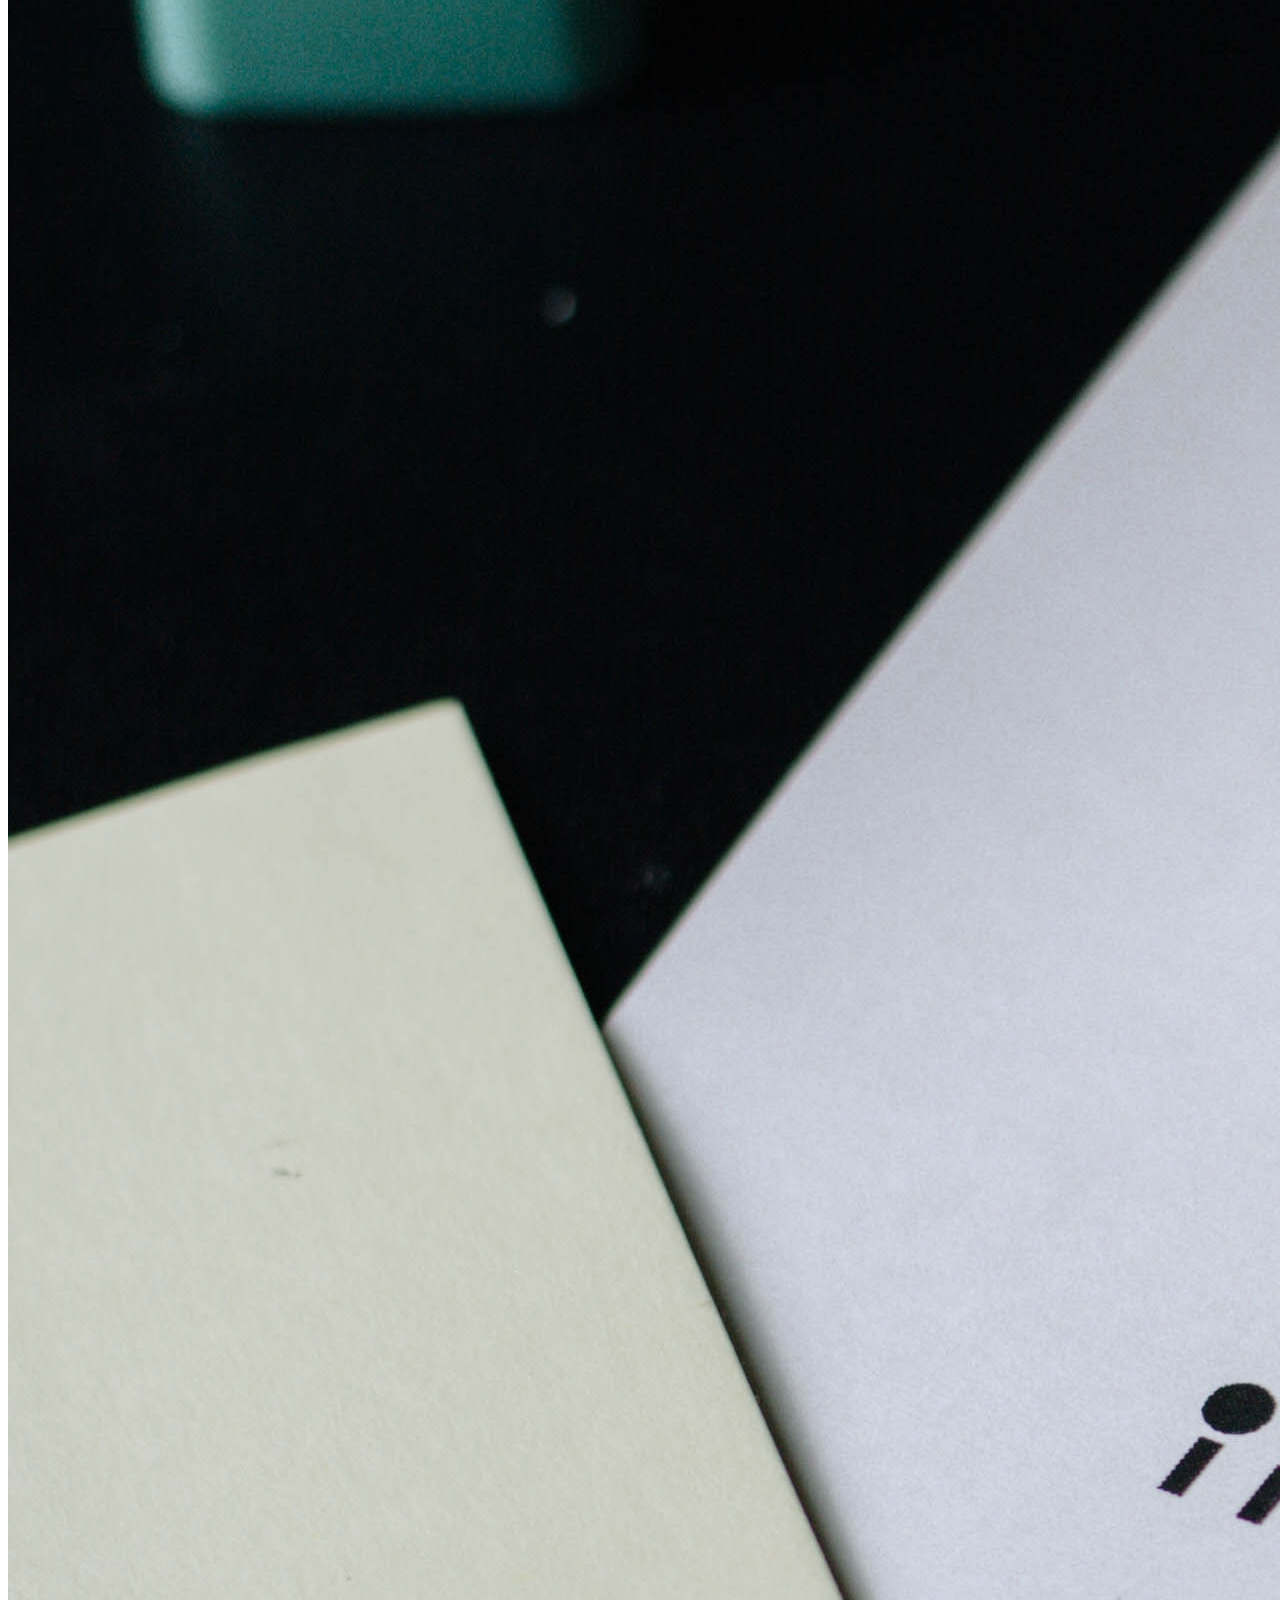
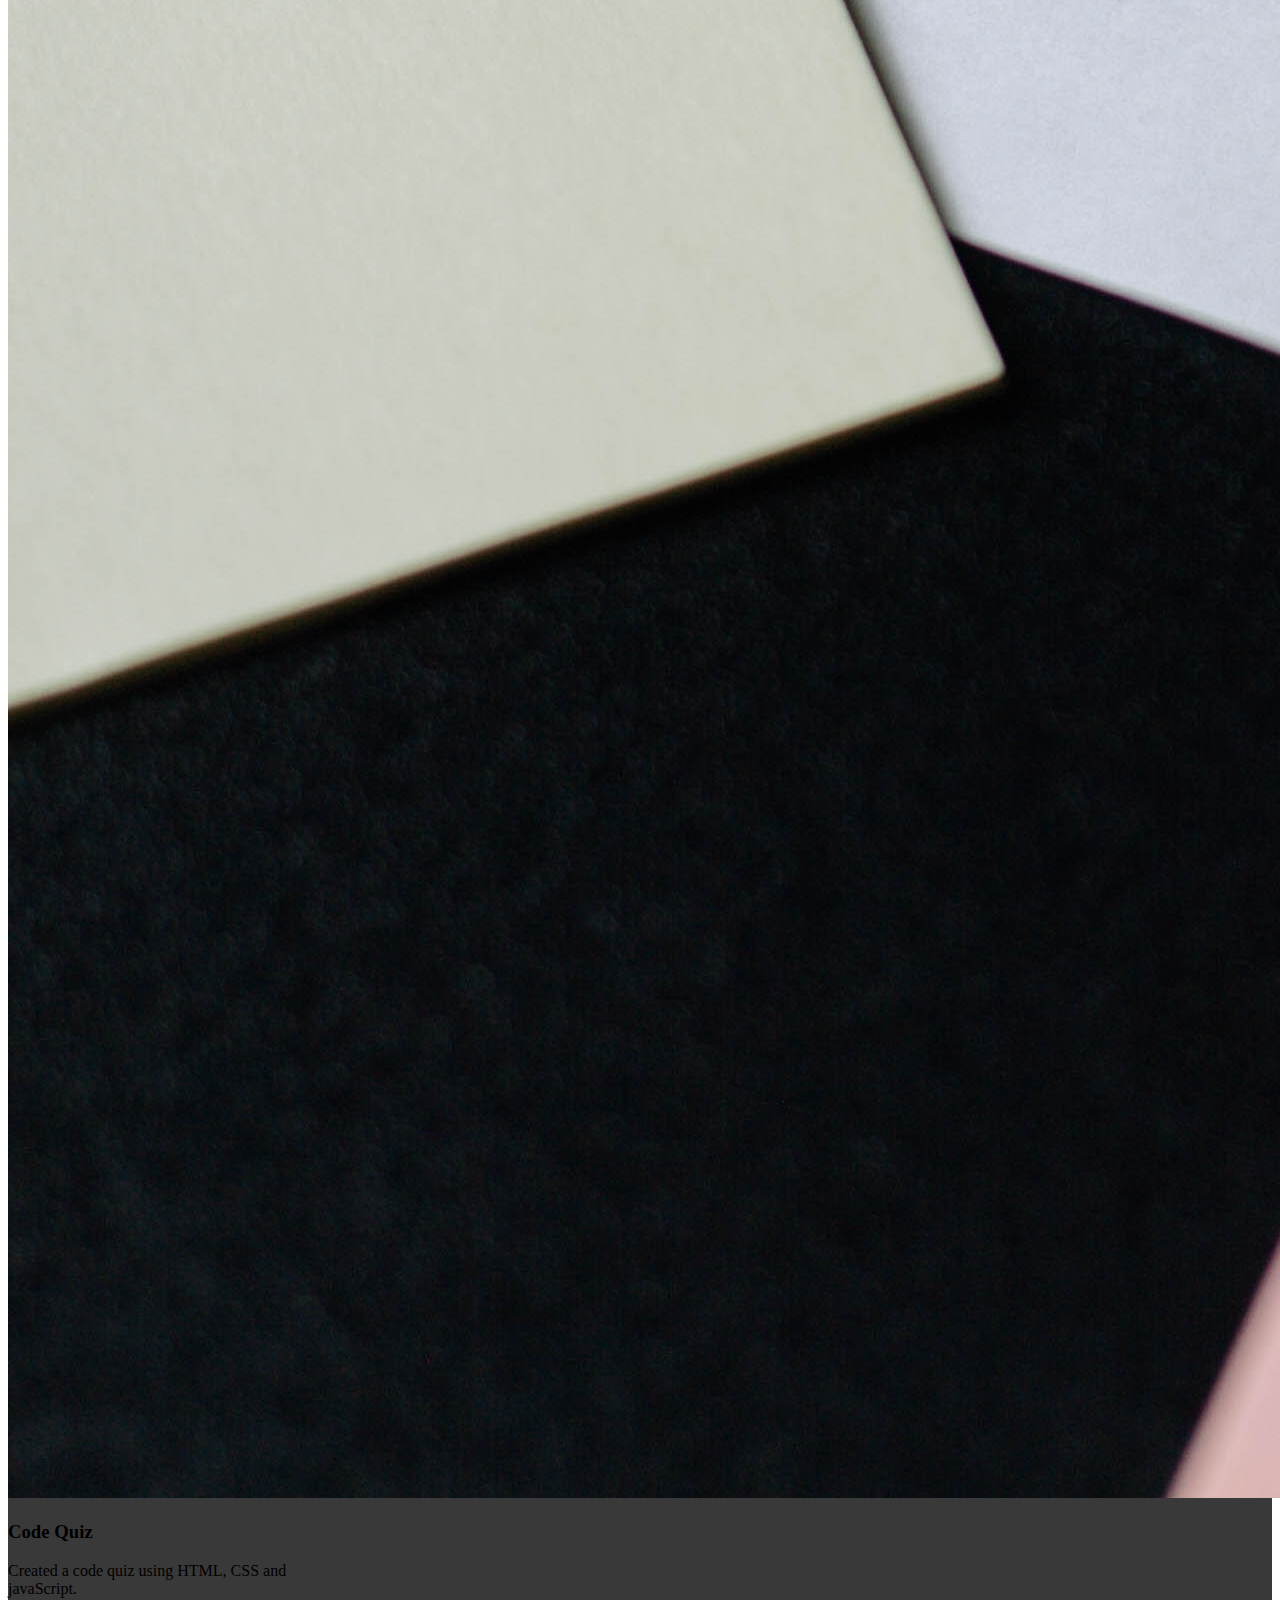
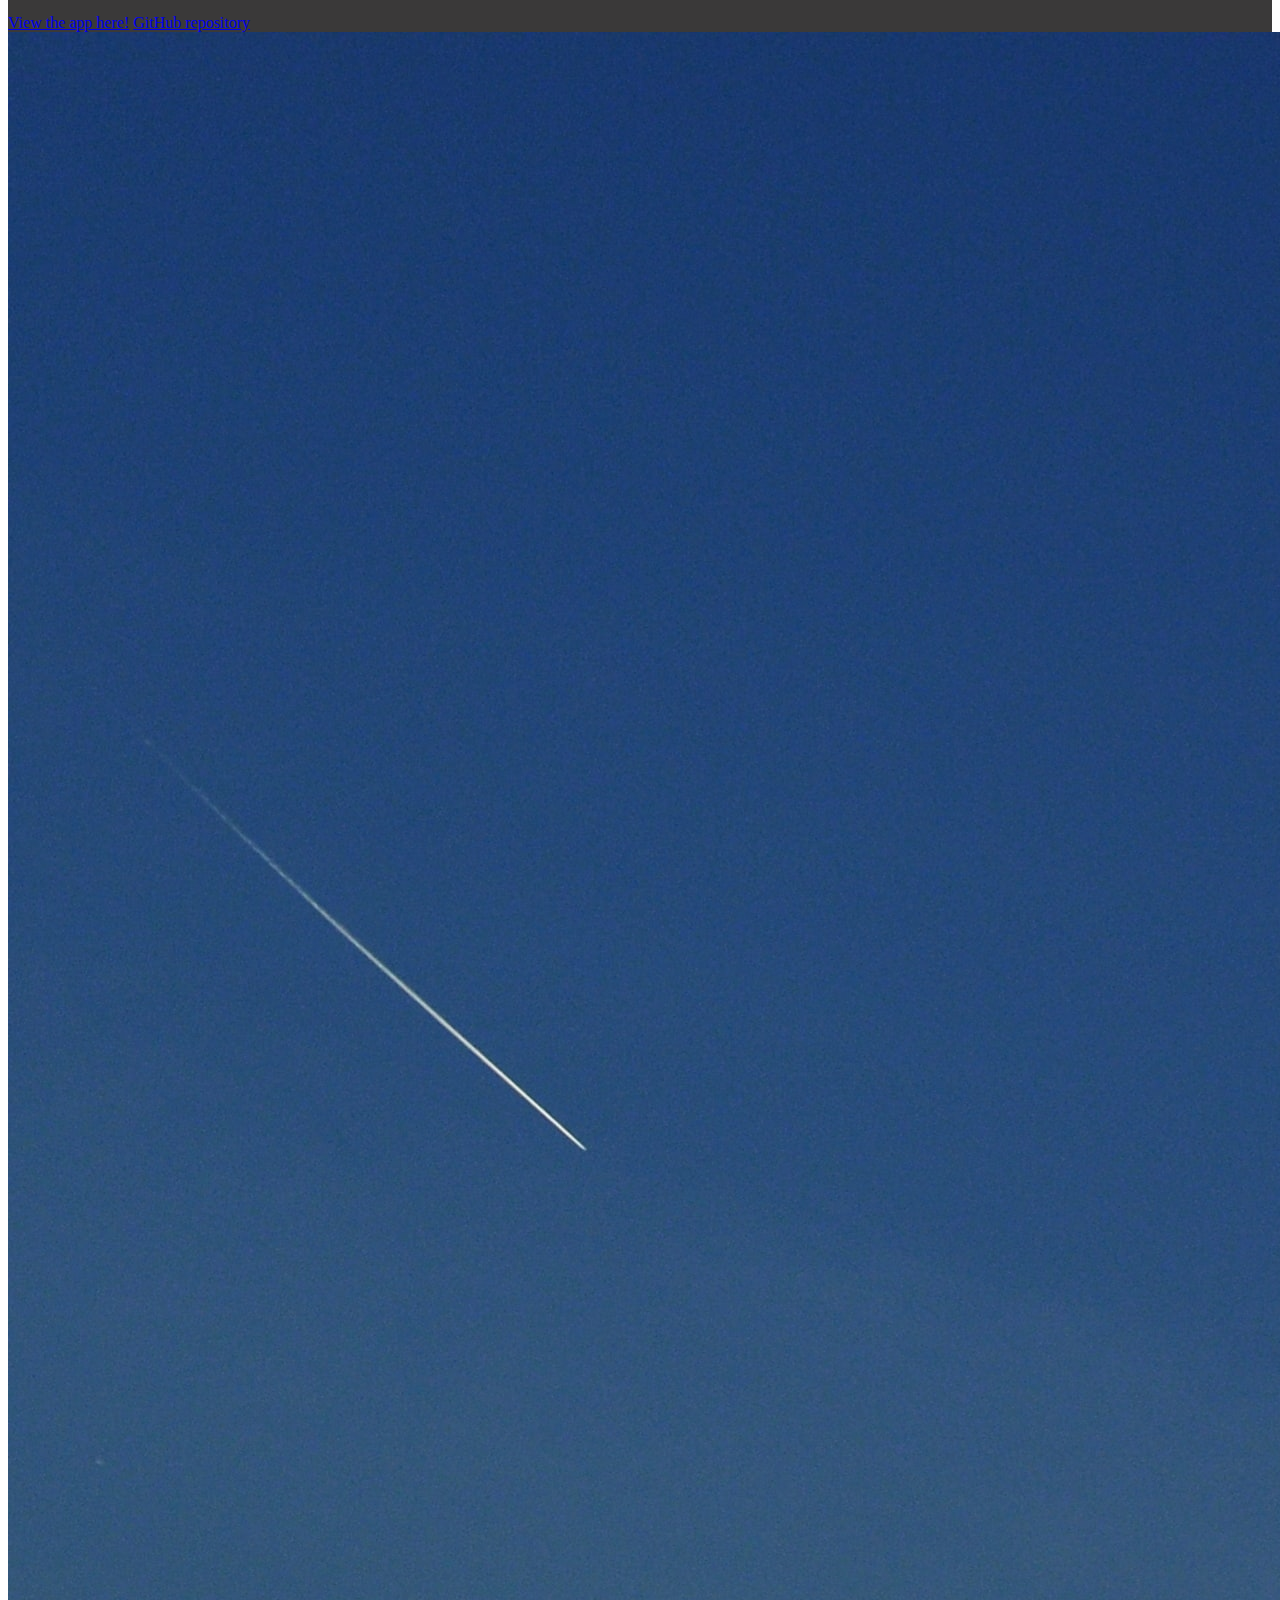
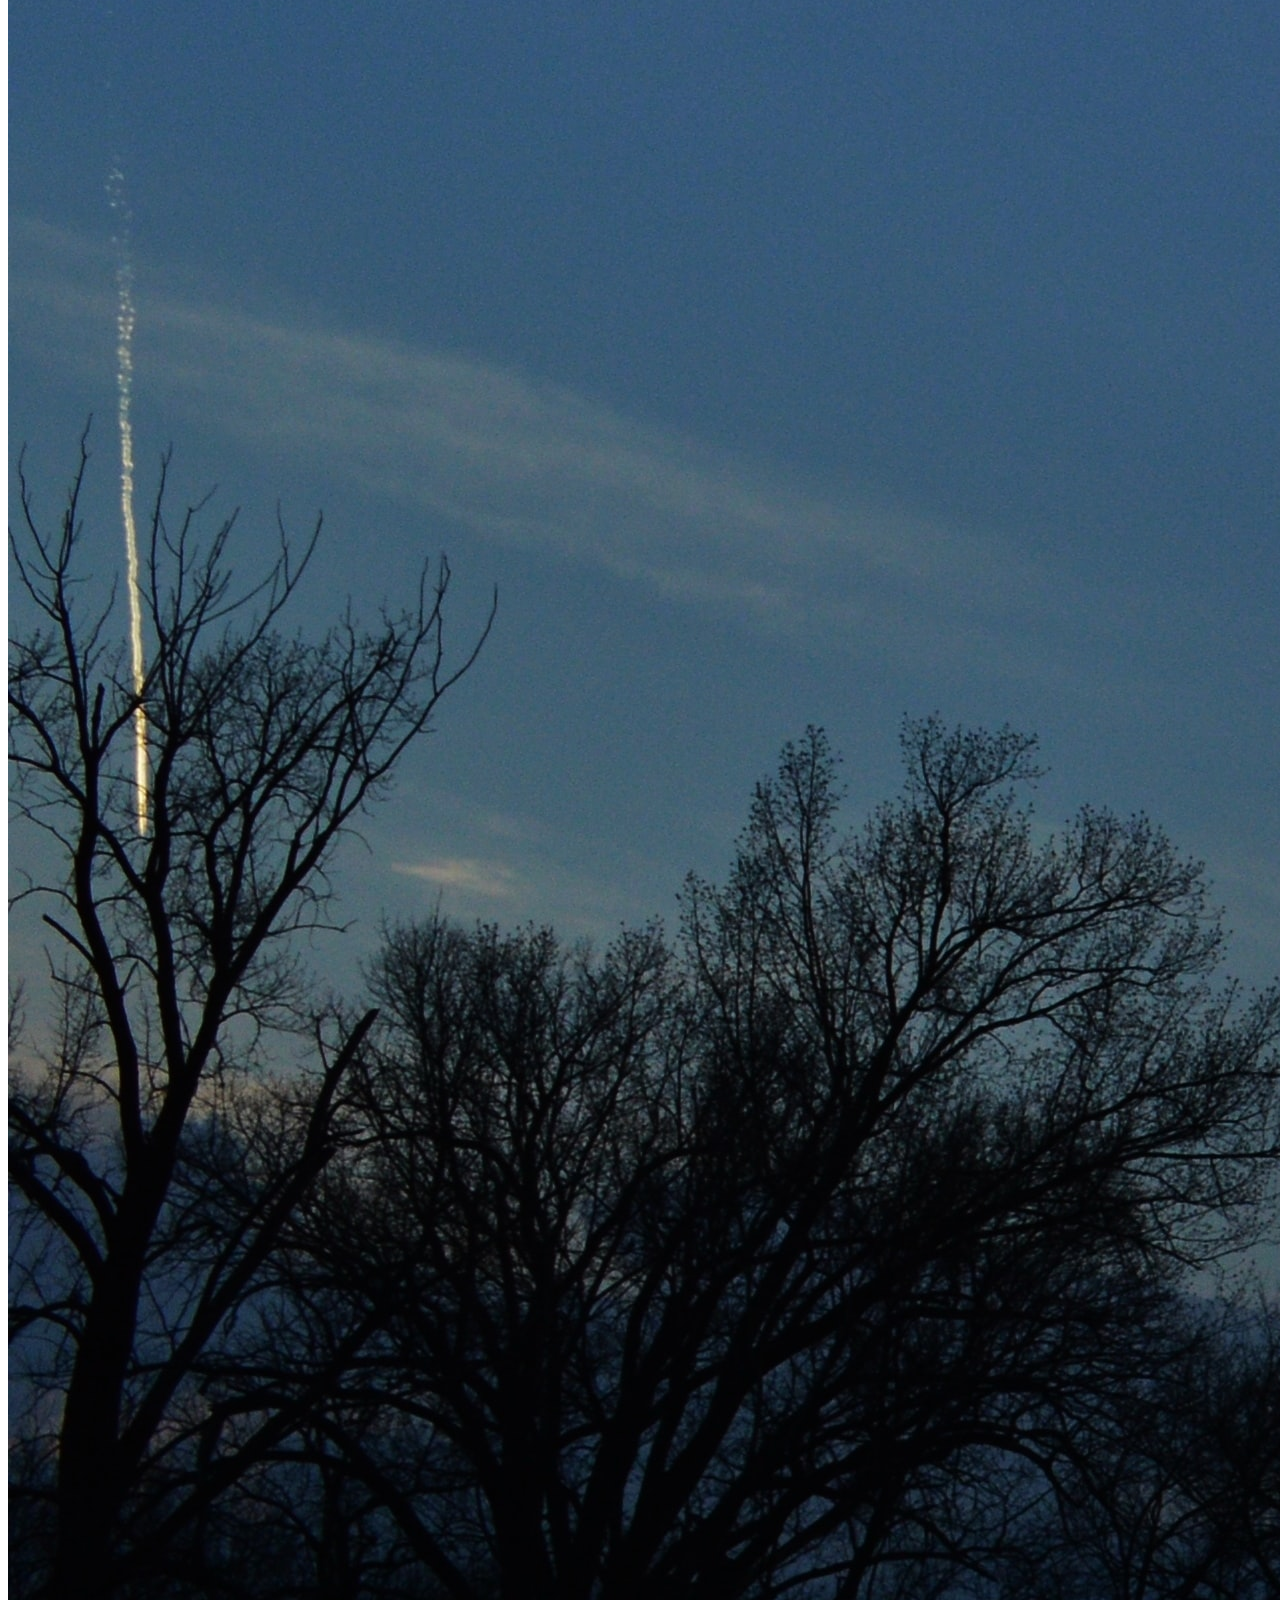
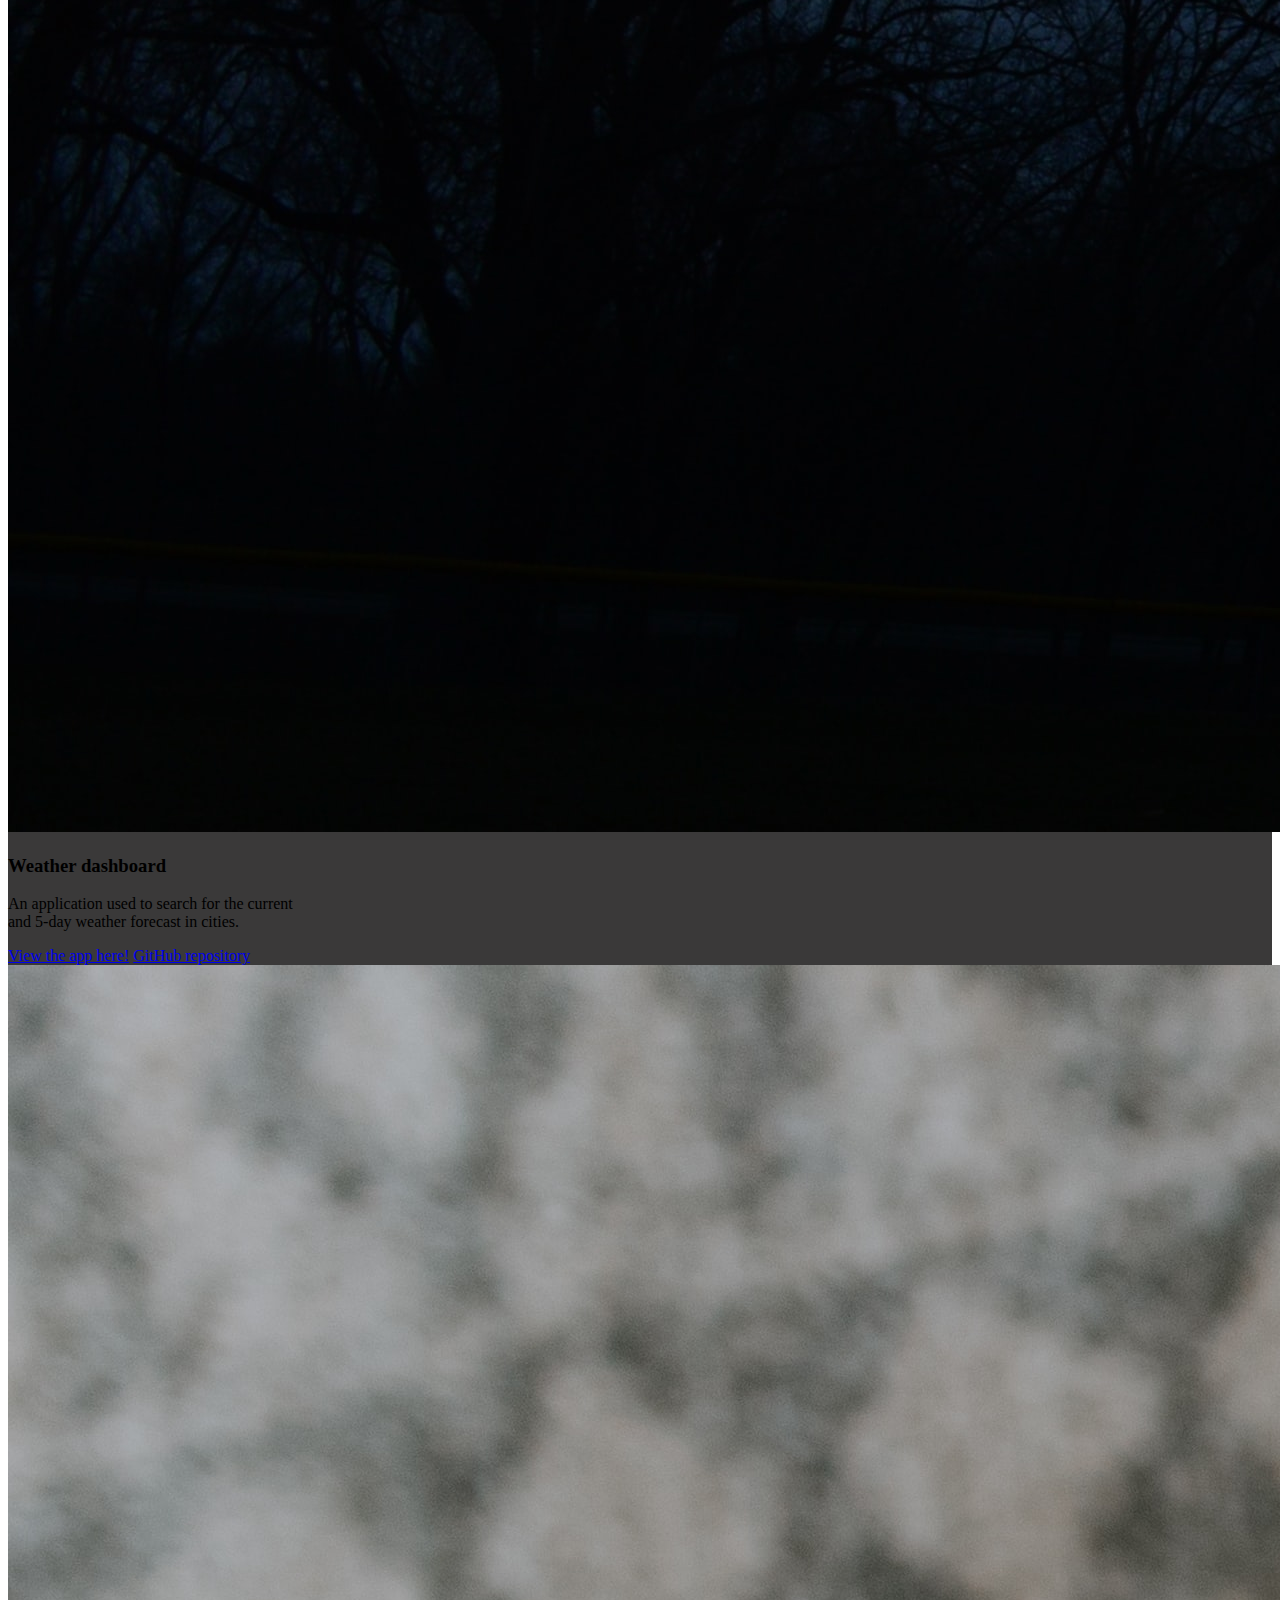
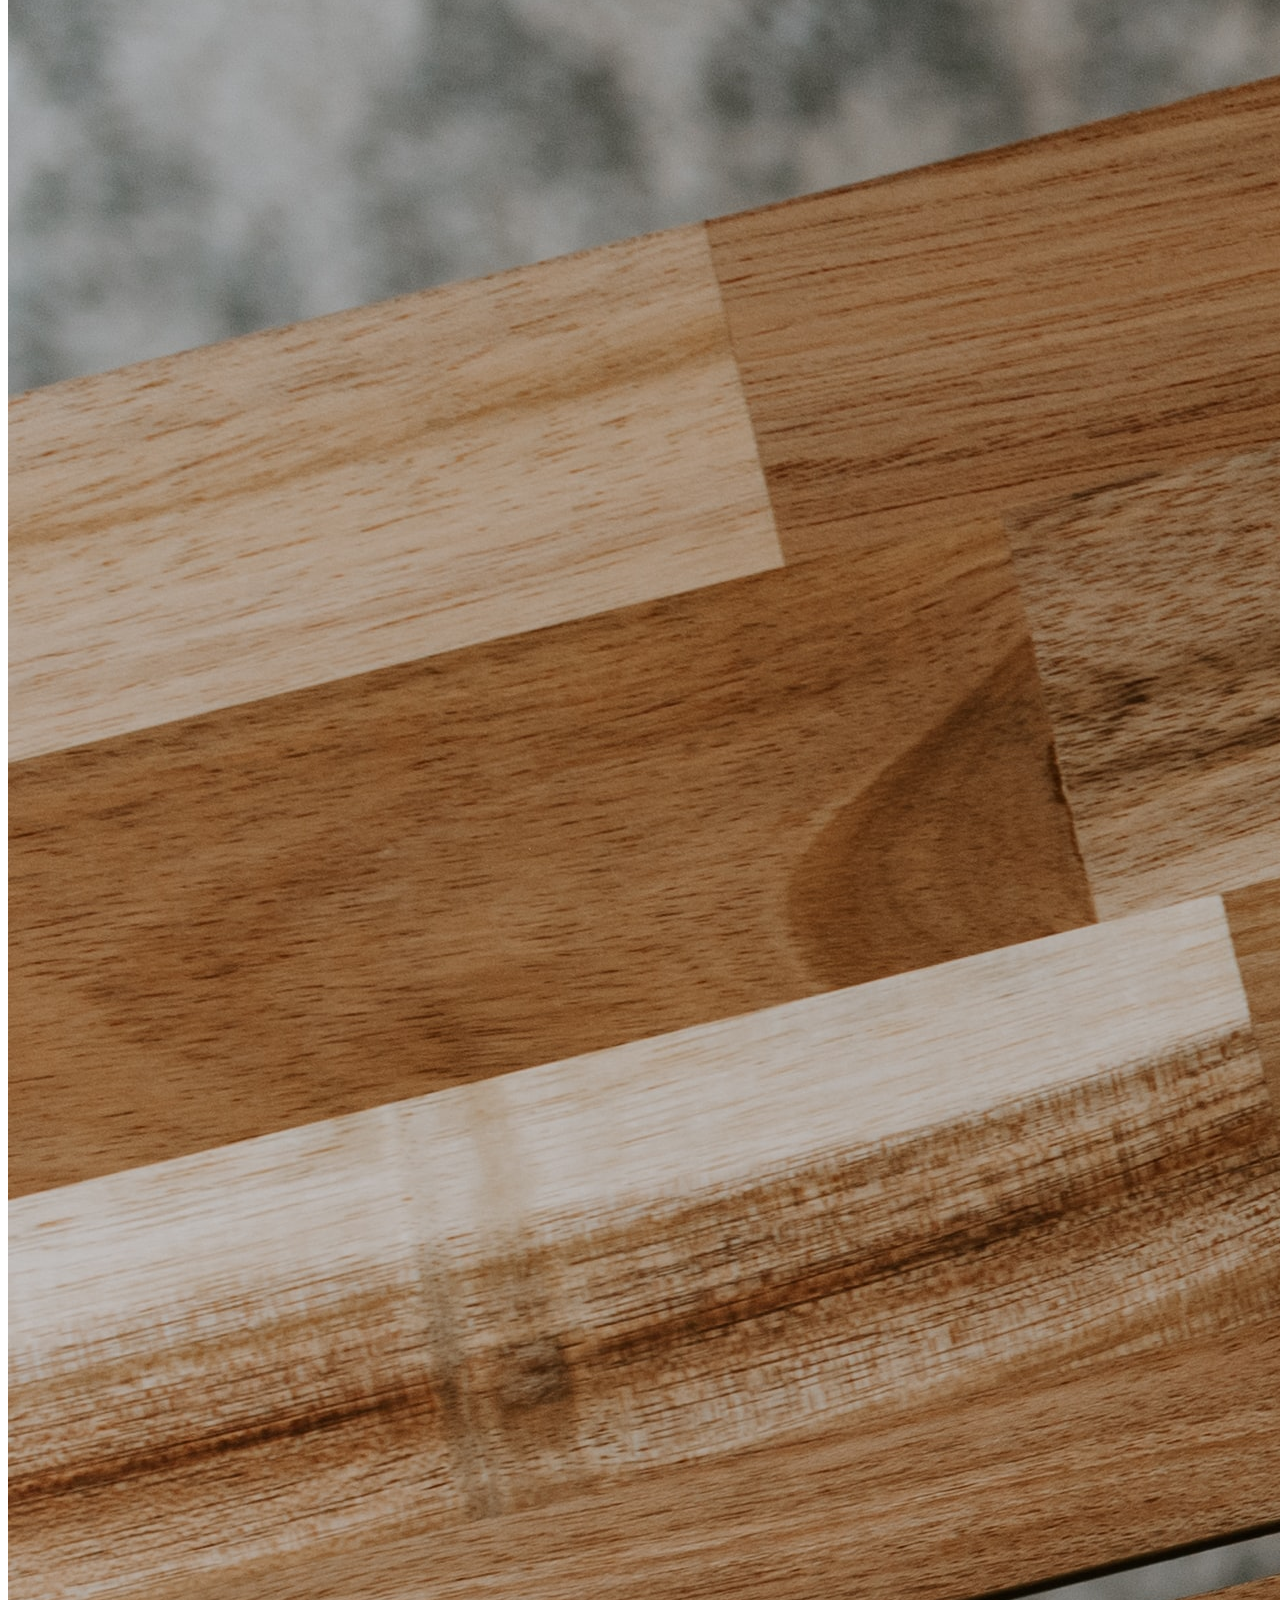
==== commit 4b1a94b0: "fixed filenames" ====
--- a/portfolio.html
+++ b/portfolio.html
@@ -12,7 +12,7 @@
   <link rel="stylesheet" href="https://use.fontawesome.com/releases/v5.8.1/css/all.css"
     integrity="sha384-50oBUHEmvpQ+1lW4y57PTFmhCaXp0ML5d60M1M7uH2+nqUivzIebhndOJK28anvf" crossorigin="anonymous" />
 
-  <link rel="stylesheet" type="text/css" href="Assets/style.css" />
+  <link rel="stylesheet" type="text/css" href="assets/style.css" />
 
   <title>Syreeta Cummings | Portfolio</title>
 </head>
@@ -24,13 +24,13 @@
 
       <h3 class="p-4">syreeta.cummings@gmail.com</h3>
 
-      <a href="https://drive.google.com/file/d/1sUN8LPDAFVQ6pjAJCc61Nvwi6i2tLEHL/view?usp=sharing"
+      <a href="https://drive.google.com/file/d/1ic1ISpgmbjZia5bpQb1ASq-ub_GhOrX5/view?usp=sharing"
         class="btn btn-secondary btn-lg" tabindex="-1" role="button" aria-disabled="true">Link to CV</a>
     </div>
 
     <div class="my-photo-container">
       <!--container used for image-->
-      <img class="my-photo" src="./Assets/Images/Portfolio photo2 (2).jpg" alt="Portfolio-photo" />
+      <img class="my-photo" src="./assets/images/Portfolio photo2 (2).jpg" alt="Portfolio-photo" />
     </div>
     <nav class="navbar navbar-expand-lg navbar-dark">
       <div class="container-fluid">
@@ -67,7 +67,7 @@
     </section>
   </header>
   <div>
-    <img src="Assets/Images/glenn-carstens-peters-P1qyEf1g0HU-unsplash.jpg" alt="Hand-working-on-laptop" class="hero" />
+    <img src="assets/images/glenn-carstens-peters-P1qyEf1g0HU-unsplash.jpg" alt="Hand-working-on-laptop" class="hero" />
   </div>
 
   <main>
--- a/assets/style.css
+++ b/assets/style.css
@@ -0,0 +1,121 @@
+.hero {
+  max-width: 100%;
+  max-height: 10%;
+  opacity: 0.9;
+}
+
+.header {
+  text-align: center;
+  background-color: rgb(58, 57, 57);
+  color: rgb(235, 225, 225);
+  font-size: 5px;
+  font-family: "Trebuchet MS", "Lucida Sans Unicode", "Lucida Grande",
+    "Lucida Sans", Arial, sans-serif;
+}
+
+/* Flex property added to ensure the page is responsive. */
+.Navigation-bar-links {
+  font-size: 5px;
+}
+
+/* Navigation bar links  */
+.links {
+  text-decoration: none;
+  font-size: 2rem;
+  flex-wrap: wrap;
+  text-align: center;
+}
+
+.about-me {
+  list-style-type: none;
+  border-right: solid blanchedalmond;
+  font-size: 3rem;
+  margin-right: 3rem;
+  padding: 2rem;
+  justify-content: center;
+}
+
+.my-projects {
+  list-style-type: none;
+  border-right: solid blanchedalmond;
+  font-size: 3rem;
+  margin-right: 3rem;
+  padding: 2rem;
+  justify-content: center;
+}
+
+.contact-me {
+  list-style-type: none;
+  border-right: solid blanchedalmond;
+  font-size: 3rem;
+  margin-right: 3rem;
+  padding: 2rem;
+  justify-content: center;
+}
+
+/*Main information on page*/
+.main-container {
+  display: flex;
+  background-color: rgb(58, 57, 57);
+  color: rgb(235, 225, 225);
+  font-size: 10px;
+  font-family: "Trebuchet MS", "Lucida Sans Unicode", "Lucida Grande",
+    "Lucida Sans", Arial, sans-serif;
+}
+
+.my-photo-container {
+  padding: 3rem;
+}
+
+.my-photo {
+  width: 15rem;
+  height: 15rem;
+  border-radius: 20rem;
+}
+
+.information {
+  display: flex;
+  flex-wrap: wrap;
+  flex-shrink: 1; /*shrinks the information if the screen becomes too small*/
+  width: 100%;
+}
+
+.about-me__info {
+  font-size: 1.5rem;
+  flex-wrap: wrap;
+  justify-content: space-between;
+}
+.about-me__info h3 {
+  font-size: 3rem;
+}
+
+.contact-me__details h3 {
+  font-size: 3rem;
+}
+
+.contact-me__details {
+  font-size: 2rem;
+  margin-left: 1rem;
+}
+.projects-section {
+  background-color: rgb(58, 57, 57);
+}
+
+.projects-container {
+  display: flex;
+  flex-shrink: inherit;
+  justify-content: space-around;
+}
+
+.projects-img {
+  width: 80%;
+  justify-content: space-around;
+  padding-left: 5rem;
+  flex-wrap: row;
+  opacity: 0.9;
+}
+
+.project-cards {
+  max-width: 100%;
+  flex-wrap: row;
+}
